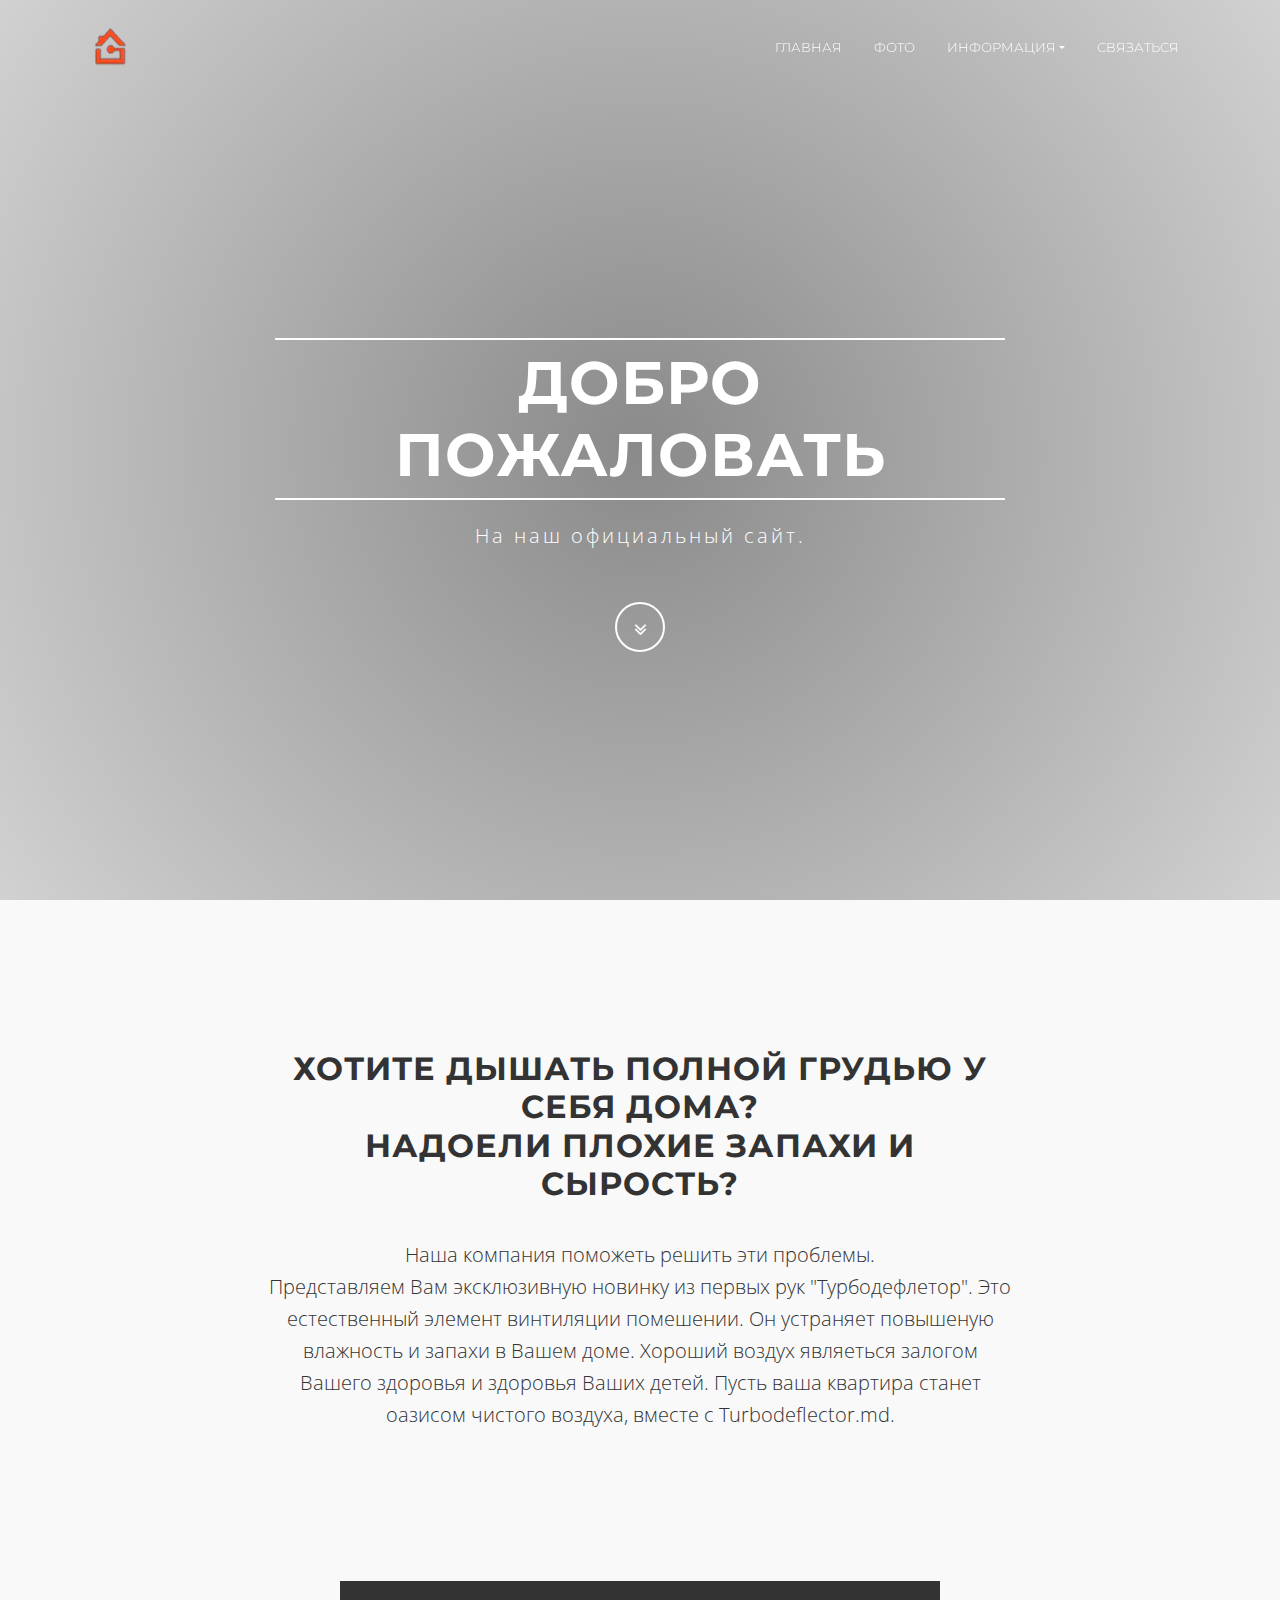
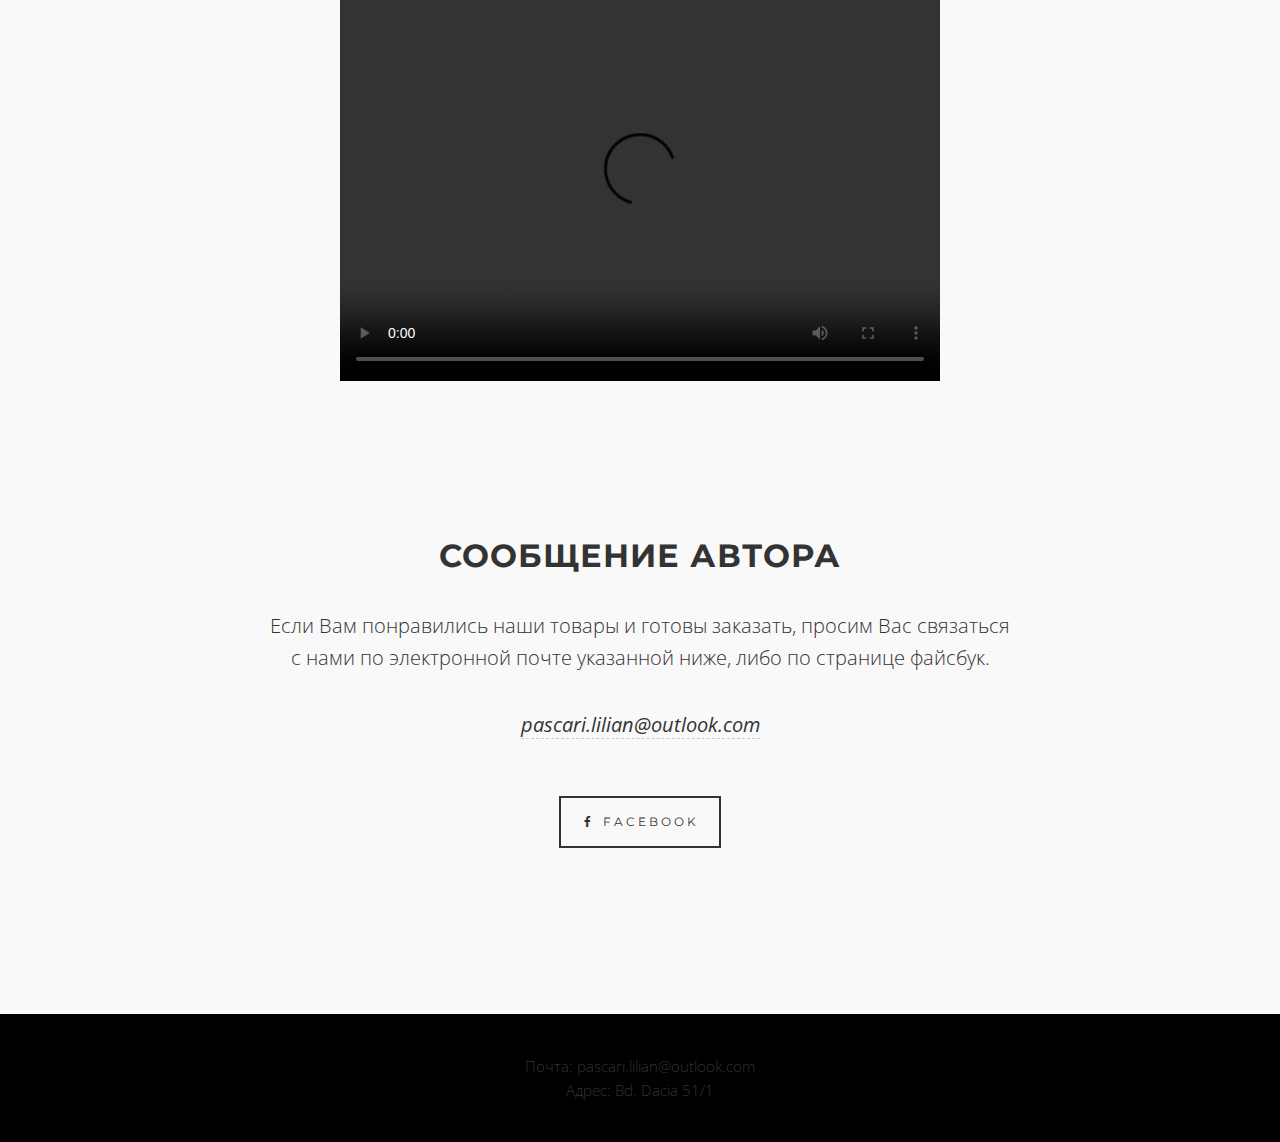
==== index.html @ 91d79fd9 "Update index.html" ====
<!-- inject:partials/header.html -->
<!DOCTYPE html>
<html lang="en">
  <head>
    <meta charset="utf-8">
    <meta name="viewport" content="width=device-width, initial-scale=1, shrink-to-fit=no">
    <meta http-equiv="x-ua-compatible" content="ie=edge">
    <meta name="description" content="">
    <meta name="keywords" content="">
    <meta name="author" content="">
    <title>Официальная страница </title>
    <link rel="shortcut icon" href="logo1.ico">

    <!-- build:css -->
    <link rel="stylesheet" href="main.css">
    <!-- endbuild -->

    <link href="https://fonts.googleapis.com/css?family=Montserrat:400,400i,700,700i|Open+Sans:300,300i,400,400i,700,700i" rel="stylesheet">

    <link href="https://maxcdn.bootstrapcdn.com/font-awesome/4.7.0/css/font-awesome.min.css" rel="stylesheet" integrity="sha384-wvfXpqpZZVQGK6TAh5PVlGOfQNHSoD2xbE+QkPxCAFlNEevoEH3Sl0sibVcOQVnN" crossorigin="anonymous">

    <link rel="stylesheet" href="theme.css">

  </head>

  <body>

    <nav class="navbar navbar-expand-md navbar-custom fixed-top">
        <div class="container">
            <a class="navbar-brand" href="index.html"><img src="logo1.png"></a>
            <button class="navbar-light navbar-toggler" type="button" data-toggle="collapse" data-target="#navbarsDefault" aria-controls="navbarsDefault" aria-expanded="false" aria-label="Toggle navigation">
            <span class="navbar-toggler-icon"></span>
            </button>
            <div class="collapse navbar-collapse" id="navbarsDefault">
                <ul class="navbar-custom navbar-nav ml-auto">

                    <li class="nav-item active">
                    <a class="nav-link" href="index.html">Главная <span class="sr-only">(current)</span></a>
                    </li>

                    <li class="nav-item">
                    <a class="nav-link" href="portfolio-item.html">Фото</a>
                    </li>

                    <li class="nav-item dropdown">
                        <a class="nav-link dropdown-toggle" href="http://example.com" id="dropdown01" data-toggle="dropdown" aria-haspopup="true" aria-expanded="false">Информация</a>
                        <div class="dropdown-menu" aria-labelledby="dropdown01">
                        <a class="dropdown-item" href="page.html">О нас</a>
                        <a class="dropdown-item" href="post.html">О продукте</a>
                        </div>
                    </li>

                    <li class="nav-item">
                    <a class="nav-link" href="contact.html">Связаться</a>
                    </li>
                </ul>

            </div>
        </div>
    </nav>
<!-- endinject -->


<!-- Intro -->
<div class="intro">
<div class="intro-body">
	<div class="container">
		<div class="row justify-content-center">
			<div class="col-md-8">
				<h1 class="brand-heading">Добро пожаловать</h1>
				<p class="intro-text">
					На наш официальный сайт.
				</p>
				<a href="#pageid" class="btn btn-circle page-scroll">
				<i class="fa fa-angle-double-down animated"></i>
				</a>
			</div>
		</div>
	</div>
</div>
</div>

<!-- About -->
<section id="pageid">
<div class="container content-section text-center">
	<div class="row justify-content-center">
		<div class="col-md-8">
            <h2 class="d-block">Хотите дышать полной грудью у себя дома?<br>
Надоели плохие запахи и сырость?</h2>
			<p>
				Наша компания поможеть решить эти проблемы.<br>
Представляем Вам эксклюзивную новинку из первых рук "Турбодефлетор". Это естественный элемент винтиляции помешении. Он устраняет повышеную влажность и запахи в Вашем доме. Хороший воздух являеться залогом Вашего здоровья и здоровья Ваших детей. Пусть ваша квартира станет оазисом чистого воздуха, вместе с Turbodeflector.md.
			</p>
		</div>
	</div>
</div>
	<div><center>
		<section>
                   <video width="600" height="400" controls> 
	               <source src="Производство турбодефлекторов в Молдове.mp4"
		   </video>
		</section>
			</center></div>

<!-- Contact -->
<section id="contact">
<div class="container content-section text-center">
	<div class="row justify-content-center">
		<div class="col-md-8">
			<h2>Сообщение автора</h2>
			<p>
				 Если Вам понравились наши товары и готовы заказать, просим Вас связаться с нами по электронной почте указанной ниже, либо по странице файсбук.
			</p>
			<p>
                <i><a href="pascari.lilian@outlook.com" class="highlightlink">pascari.lilian@outlook.com</a></i>
			</p>
			<ul class="list-inline banner-social-buttons">
			  <li class="d-inline"> <a href="https://www.facebook.com/Turbodeflector-100737408266470/?modal=admin_todo_tour" class="btn btnghost btn-lg"><em class="fa fa-facebook fa-fw"></em> <span class="network-name">Facebook</span></a></li>
		  </ul>
		</div>
	</div>
</div>
</section>

<!-- inject:partials/footer.html -->
<footer>
<div class="container text-center">
    <p class="credits">
        <p><color="white"Телефон: +37379944181 <br>
                       Почта: pascari.lilian@outlook.com<br>
		Адрес: Bd. Dacia 51/1</p></color>
    </p>
</div>
</footer>

<!-- build:js -->
<script src="main.js"></script>
<!-- endbuild -->

<script src="theme.js"></script>

</body>

</html>
<!-- endinject -->
---- theme.css ----
/*
Template Name: Aries HTML
Copyright: wowthemesnet, https://www.wowthemes.net, https://bootstrapstarter.com/
*/

body {
	width:100%;
	height:100%;
	font-family: Open Sans, -apple-system, BlinkMacSystemFont, "Segoe UI", Roboto, "Helvetica Neue", Arial, sans-serif, "Apple Color Emoji", "Segoe UI Emoji", "Segoe UI Symbol";
	color:#fff;
	 font-weight:300;
}
html {
	width:100%;
	height:100%;
}
h1,h2,h3,h4,h5,h6 {
	margin:0 0 35px;
	text-transform:uppercase;
	font-family:Montserrat,"Helvetica Neue",Helvetica,Arial,sans-serif;
	font-weight:700;
	letter-spacing:1px;
}
p {
	margin:0 0 25px;
	font-size:18px;
	line-height:1.5;
}

.fotonew {
        margin: 30px;
}

img {
	max-width:100%;
}
@media(min-width:768px) {
	p {
			margin:0 0 35px;
			font-size:20px;
			line-height:1.6;
	}
}
a {
	color:inherit;
	-webkit-transition:all .2s ease-in-out;
	-moz-transition:all .2s ease-in-out;
	transition:all .2s ease-in-out;
}
a:hover,a:focus {
	text-decoration:none;
	color:inherit;
}
.alignleft {
    float:left;
    margin-right:20px;
}
.alignright {
    float:right;
    margin-left:20px;
}
.light {
	font-weight:400;
}
.navbar-custom {
	margin-bottom:0;
	border-bottom:1px solid rgba(255,255,255,.3);
	text-transform:uppercase;
	font-family:Montserrat,"Helvetica Neue",Helvetica,Arial,sans-serif;
	font-size:13px;
}
.navbar-custom .dropdown-item {
	font-size:13px;
    text-transform: none;
}
.navbar-custom .navbar-brand {
	font-size:20px;
	text-transform:none;
	letter-spacing:1px;
}
.navbar-custom .navbar-brand:focus {
	outline:0;
}
.navbar-custom .navbar-brand .navbar-toggle {
	padding:4px 6px;
	font-size:16px;
	color:#fff;
}
.navbar-custom .navbar-brand .navbar-toggle:focus,.navbar-custom .navbar-brand .navbar-toggle:active {
	outline:0;
}
.nav-link {
	padding-right:1rem;
	padding-left:1rem;
}
.nav-link a {
	-webkit-transition:background .3s ease-in-out;
	-moz-transition:background .3s ease-in-out;
	transition:background .3s ease-in-out;
}
.nav-link:hover {
	outline:0;
	color:#1ba39c;
	background-color:transparent;
}
.nav-link:focus,.nav-link:active {
	outline:0;
	background-color:transparent;
}
.nav-link.active {
	outline:0;
}
.nav-link.active {
	color:#1ba39c;
}
.nav-link.active:hover {
	color:#1ba39c;
}
@media(min-width:768px) {
	.navbar-custom {
			padding:15px 0;
			border-bottom:0;
			font-size:13px;
			background:0 0;
			-webkit-transition:background .5s ease-in-out,padding .5s ease-in-out;
			-moz-transition:background .5s ease-in-out,padding .5s ease-in-out;
			transition:background .5s ease-in-out,padding .5s ease-in-out;
	}
	.navbar-custom.top-nav-collapse {
		padding:1px 0;
		border-bottom:1px solid rgba(255,255,255,.3);
		color:#333;
		background:#fff;
	}
	.navbar-custom.top-nav-collapse a {
			color:#333;
			display:inline-block;
	}
	.navbar-expand-md .navbar-custom.navbar-nav .nav-link {
		padding-right:1rem;
		padding-left:1rem;
		font-weight:300;
	}
	.dropdown-menu {
		border:1px solid rgba(0,0,0,0.03);
	}
}
.intro {
	display:table;
	width:100%;
	height:auto;
	padding:100px 0 100px 0;
	text-align:center;
	color:#fff;
	background-image:radial-gradient(circle at 50% 50%,rgba(0,0,0,0.46),rgba(0,0,0,0.18)),url('https://i.ibb.co/2SWzm8c/maarten-van-den-heuvel-LDne-Xvbfn78-unsplash.jpg');
	-webkit-background-size:cover;
	-moz-background-size:cover;
	background-size:cover;
	-o-background-size:cover;
}
.intro .intro-body {
	display:table-cell;
	vertical-align:middle;
}
.intro .intro-body .brand-heading {
	font-size:40px;
}
.intro .intro-body .intro-text {
	font-size:18px;
}
@media(min-width:768px) {
	.intro {
			height:100vh;
			padding:0;
	}
	.intro .intro-body .brand-heading {
			font-size:60px;
			margin-top:90px;
			margin-bottom:20px;
			border-top:2px solid #fff;
			border-bottom:2px solid #fff;
			display:inline-block;
			padding:7px 0;
	}
	.intro .intro-body .intro-text {
			font-size:20px;
				font-weight:300;
				letter-spacing:3px;
	}
}
.btn-circle {
	width:50px;
	height:50px;
	margin-top:15px;
	line-height:40px;
	text-align:center;
	border:2px solid #fff;
	border-radius:100%!important;
	font-size:20px;
	color:#fff;
	background:0 0;
	-webkit-transition:background .3s ease-in-out;
	-moz-transition:background .3s ease-in-out;
	transition:background .3s ease-in-out;
}
.btn-circle:hover,.btn-circle:focus {
	outline:0;
	color:#fff;
	background:rgba(255,255,255,.1);
}
.btn-circle i.animated {
	-webkit-transition-property:-webkit-transform;
	-webkit-transition-duration:1s;
	-moz-transition-property:-moz-transform;
	-moz-transition-duration:1s;
}
.btn-circle:hover i.animated {
	-webkit-animation-name:pulse;
	-moz-animation-name:pulse;
	-webkit-animation-duration:1.5s;
	-moz-animation-duration:1.5s;
	-webkit-animation-iteration-count:infinite;
	-moz-animation-iteration-count:infinite;
	-webkit-animation-timing-function:linear;
	-moz-animation-timing-function:linear;
}
@-webkit-keyframes pulse {
	0% {
			-webkit-transform:scale(1);
			transform:scale(1);
	}
	50% {
			-webkit-transform:scale(1.2);
			transform:scale(1.2);
	}
	100% {
			-webkit-transform:scale(1);
			transform:scale(1);
	}
}
@-moz-keyframes pulse {
	0% {
			-moz-transform:scale(1);
			transform:scale(1);
	}
	50% {
			-moz-transform:scale(1.2);
			transform:scale(1.2);
	}
	100% {
			-moz-transform:scale(1);
			transform:scale(1);
	}
}
.content-section {
	padding-top:40px;
	padding-bottom:40px;
	clear:both;
}
@media(min-width:767px) {
	.content-section {
			padding:150px 0;
				 clear:both;
	}
}
.btn {
	border-radius:0;
	text-transform:uppercase;
	font-family:Montserrat,"Helvetica Neue",Helvetica,Arial,sans-serif;
	font-weight:400;
	-webkit-transition:all .3s ease-in-out;
	-moz-transition:all .3s ease-in-out;
	transition:all .3s ease-in-out;
}
.btn-default {
	border:1px solid #42dca3;
	color:#42dca3;
	background-color:transparent;
}
.btn-default:hover,.btn-default:focus {
	border:1px solid #42dca3;
	outline:0;
	color:#000;
	background-color:#42dca3;
}
ul.banner-social-buttons {
	margin-top:0;
}
@media(max-width:1199px) {
	ul.banner-social-buttons {
			margin-top:15px;
	}
}
@media(max-width:767px) {
	ul.banner-social-buttons li {
			display:block;
			margin-bottom:20px;
			padding:0;
	}
	ul.banner-social-buttons li:last-child {
			margin-bottom:0;
	}
	.intro .intro-body .brand-heading {
		font-size:40px;
		margin-bottom:5px;
	}
	.intro .intro-body .intro-text {
		margin-bottom:0;
		font-size:14px;
		letter-spacing:1px;
	}
	.navbar-custom {
		background-color:#fff;
	}
	.navbar-custom a {
		color:#333;
	}
	.intro {
		padding:100px 0 50px 0;
	}
}
footer {
	padding:40px 0;
	z-index:1;
	position:relative;
	clear:both;
	background:#000;
}
footer p {
	margin:0;
	font-size:15px;
}
footer p.credits {
	text-transform:uppercase;
	font-size:13px;
	letter-spacing:3px;
}
::-moz-selection {
	text-shadow:none;
	background:#fcfcfc;
	background:rgba(255,255,255,.2);
}
::selection {
	text-shadow:none;
	background:#fcfcfc;
	background:rgba(255,255,255,.2);
}
img::selection {
	background:0 0;
}
img::-moz-selection {
	background:0 0;
}
body {
	webkit-tap-highlight-color:rgba(255,255,255,.2);
}
.bgblue {
	background:#22292c;
}
.inlineblock {
	display:inline-block;
}
p:last-child {
	margin-bottom:0;
}
p.lead {
	line-height:1.9;
}
.btnghost {
	border:2px solid #333;
	background-color:transparent;
	padding:15px 20px;
	letter-spacing:3px;
	font-size:12px;
	text-transform:uppercase;
	font-weight:400;
	color:#333;
	margin:20px 5px 0 5px;
	display:inline-block;
    min-width: 150px;
}
.btnghost:hover {
	background-color:#333;
	color:#fff;
	border:2px solid #333;
}
.highlightlink {
	border-bottom:1px dashed #ccc;
	font-weight:400;
}
.bgcover {
	background-size:cover;
	background-repeat:no-repeat;
	position:relative;
}
img {
	max-width:100%;
}
.gallery ul {
	padding:0;
	margin:0;
}
.gallery img {
	max-width:100%;
	height:auto;
	padding:0;
	margin:0;
}
.gallery ul li {
	margin:0;
	position:relative;
	list-style:none;
	padding:0;
	display:inline-block;
}
.gallery ul li a {
	display:block;
	position:relative;
	width:100%;
	height:100%;
	margin:0;
	padding:0;
	line-height:0;
	overflow:hidden;
	max-height:220px;
}
.gallery ul li a:before {
	position:absolute;
	width:32px;
	height:32px;
	top:40%;
	left:50%;
	margin:-14px 0 0 -16px;
	background:url(data:image/svg+xml;
	utf8,%3C%3Fxml%20version%3D%221.0%22%20encoding%3D%22utf-8%22%3F%3E%0A%3C%21--%20Generator%3A%20Adobe%20Illustrator%2017.1.0%2C%20SVG%20Export%20Plug-In%20.%20SVG%20Version%3A%206.00%20Build%200%29%20%20--%3E%0A%3C%21DOCTYPE%20svg%20PUBLIC%20%22-//W3C//DTD%20SVG%201.1//EN%22%20%22http%3A//www.w3.org/Graphics/SVG/1.1/DTD/svg11.dtd%22%3E%0A%3Csvg%20version%3D%221.1%22%0A%09%20id%3D%22svg2%22%20xmlns%3Adc%3D%22http%3A//purl.org/dc/elements/1.1/%22%20xmlns%3Acc%3D%22http%3A//creativecommons.org/ns%23%22%20xmlns%3Ardf%3D%22http%3A//www.w3.org/1999/02/22-rdf-syntax-ns%23%22%20xmlns%3Asvg%3D%22http%3A//www.w3.org/2000/svg%22%20xmlns%3Asodipodi%3D%22http%3A//sodipodi.sourceforge.net/DTD/sodipodi-0.dtd%22%20xmlns%3Ainkscape%3D%22http%3A//www.inkscape.org/namespaces/inkscape%22%20inkscape%3Aversion%3D%220.48.4%20r9939%22%20sodipodi%3Adocname%3D%22icon-fullscreen.svg%22%0A%09%20xmlns%3D%22http%3A//www.w3.org/2000/svg%22%20xmlns%3Axlink%3D%22http%3A//www.w3.org/1999/xlink%22%20x%3D%220px%22%20y%3D%220px%22%20viewBox%3D%220%200%20960%20560%22%0A%09%20enable-background%3D%22new%200%200%20960%20560%22%20xml%3Aspace%3D%22preserve%22%3E%0A%3Csodipodi%3Anamedview%20%20borderopacity%3D%221%22%20pagecolor%3D%22%23ffffff%22%20bordercolor%3D%22%23666666%22%20objecttolerance%3D%2210%22%20gridtolerance%3D%2210%22%20guidetolerance%3D%2210%22%20showgrid%3D%22false%22%20fit-margin-top%3D%220%22%20fit-margin-left%3D%220%22%20inkscape%3Azoom%3D%227.375%22%20inkscape%3Acx%3D%22-5.1525424%22%20inkscape%3Acy%3D%2216%22%20id%3D%22namedview11%22%20inkscape%3Awindow-x%3D%22-8%22%20inkscape%3Awindow-y%3D%22-8%22%20fit-margin-right%3D%220%22%20inkscape%3Apageopacity%3D%220%22%20fit-margin-bottom%3D%220%22%20inkscape%3Awindow-width%3D%221366%22%20inkscape%3Awindow-height%3D%22706%22%20inkscape%3Awindow-maximized%3D%221%22%20inkscape%3Apageshadow%3D%222%22%20inkscape%3Acurrent-layer%3D%22svg2%22%3E%0A%09%3C/sodipodi%3Anamedview%3E%0A%3Cg%3E%0A%09%3Crect%20x%3D%22220%22%20y%3D%22260%22%20fill%3D%22%23FFFFFF%22%20width%3D%22536%22%20height%3D%2224%22/%3E%0A%3C/g%3E%0A%3Cg%3E%0A%09%3Crect%20x%3D%22476%22%20y%3D%224%22%20fill%3D%22%23FFFFFF%22%20width%3D%2224%22%20height%3D%22556%22/%3E%0A%3C/g%3E%0A%3C/svg%3E%0A) no-repeat;
	content:"";
	opacity:0;
	z-index:1;
	-webkit-transition:all 0.3s linear;
	-moz-transition:all 0.3s linear;
	transition:all 0.3s linear;
}
.gallery ul li a:hover:before {
	top:50%;
	opacity:1;
}
.gallery ul li a:after {
	position:absolute;
	width:100%;
	top:0;
	bottom:0;
	background:rgba(0,0,0,0.3);
	content:"";
	opacity:0;
	-webkit-transition:all 0.3s linear;
	-moz-transition:all 0.3s linear;
	transition:all 0.3s linear;
}
.gallery ul li a:hover:after {
	opacity:1;
}
.sidebar {padding-left:10%;font-size:15px;}
.widget {margin-bottom:2rem;}
.widget ul li { border-bottom: 1px solid #f3f3f3;padding:6px 0;}
.widget h6 {margin-bottom:20px;font-size:15px;}
section:after {
	float:none;
	clear:both;
}
section {
	background-color:#f9f9f9;
	color:#333;
	overflow:hidden;
}
.done {
	display:none;
}
.error input,input.error,.error textarea,textarea.error {
	background-color:#ffffff;
	border-bottom:2px solid orangered !Important;
	-webkit-transition:border linear 0.2s,box-shadow linear 0.2s;
	-moz-transition:border linear 0.2s,box-shadow linear 0.2s;
	-o-transition:border linear 0.2s,box-shadow linear 0.2s;
	transition:border linear 0.2s,box-shadow linear 0.2s;
}
#contactform input,#contactform textarea {
	border:0px;
	border-bottom:2px solid #333;
	width:100%;
	background-color:transparent;
	padding:20px 0px;
	text-transform:uppercase;
	letter-spacing:2px;
	margin-bottom:20px;
}
#contactform .btn {
	width:auto;
	border:2px solid;
	padding:10px 20px;
	display:inline-block;
}
#contactform .btn:hover {
	background-color:#333;
	color:#fff;
	border:2px solid #333;
}
#contactform input:focus,#contactform input:active,#contactform textarea:focus,#contactform textarea:active {
	border-top:0px;
	border-bottom:2px solid lightseagreen;
	outline:0;
	outline: none;
}
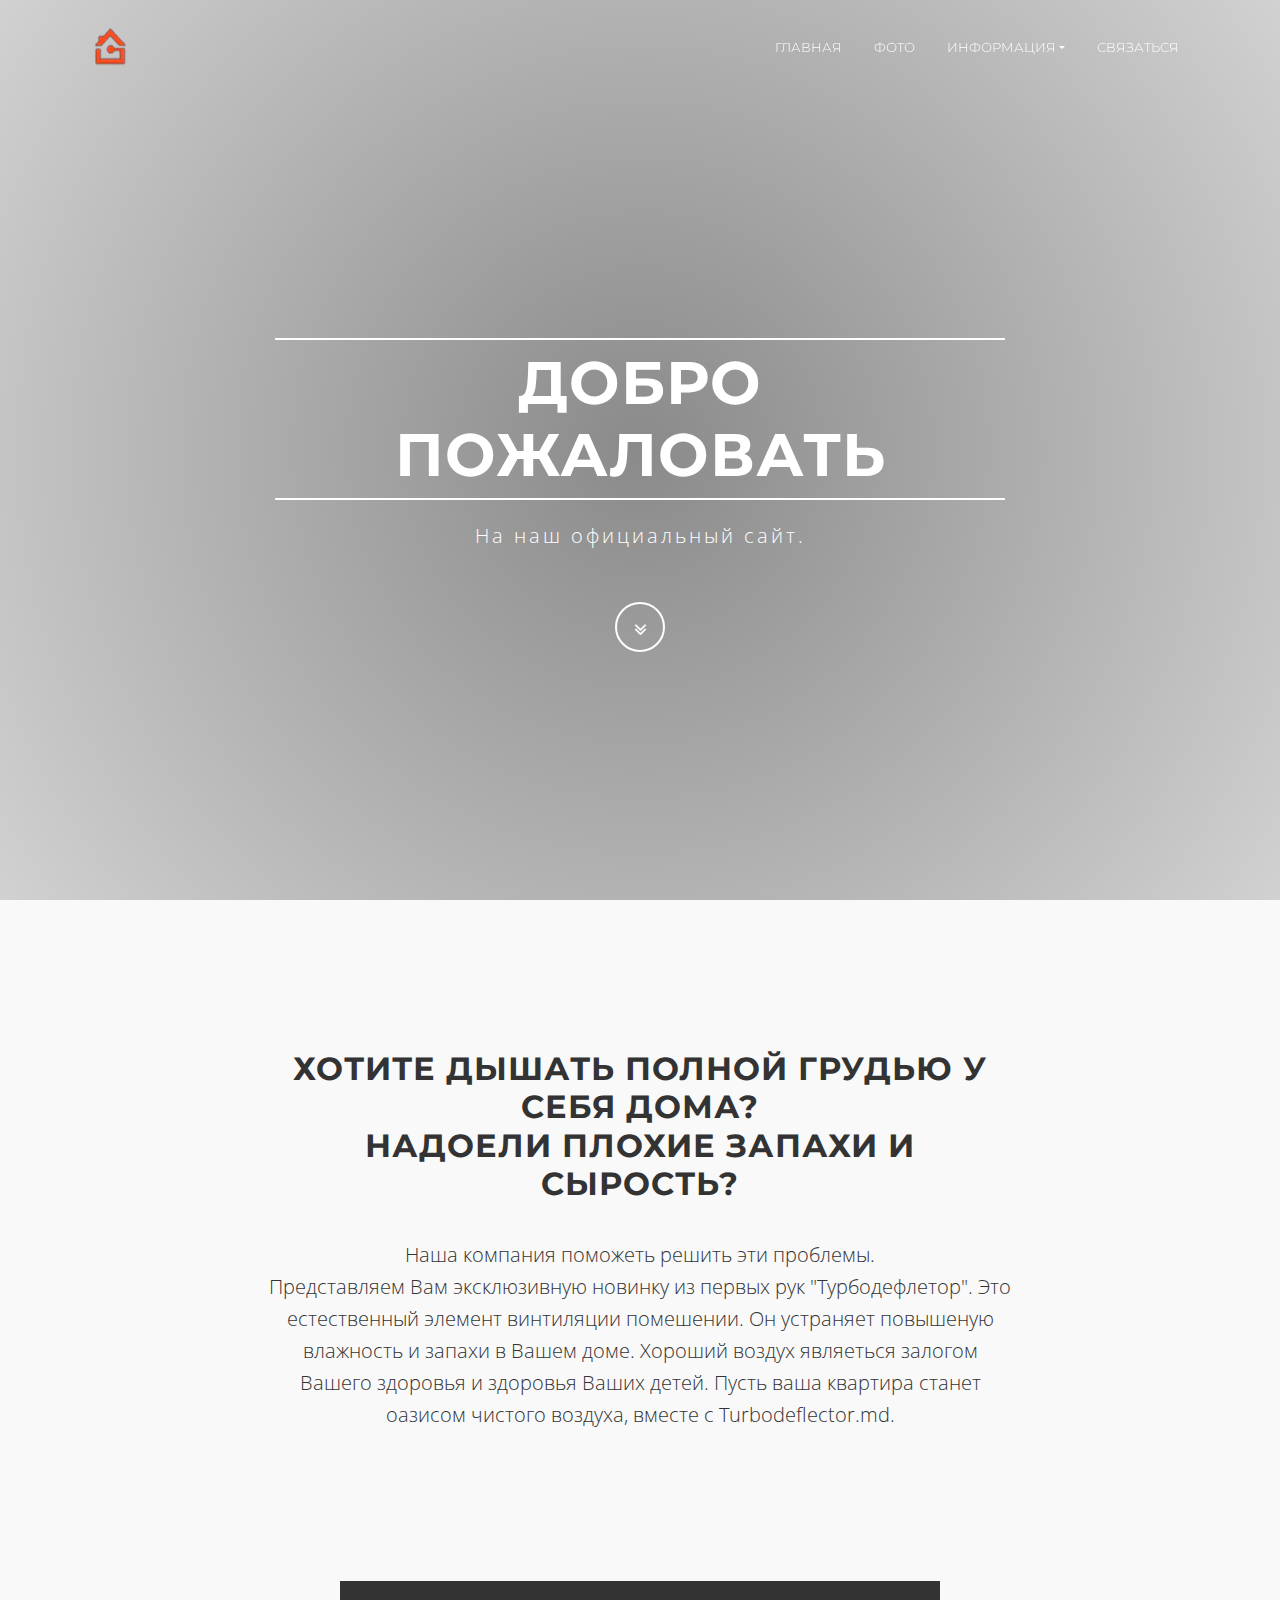
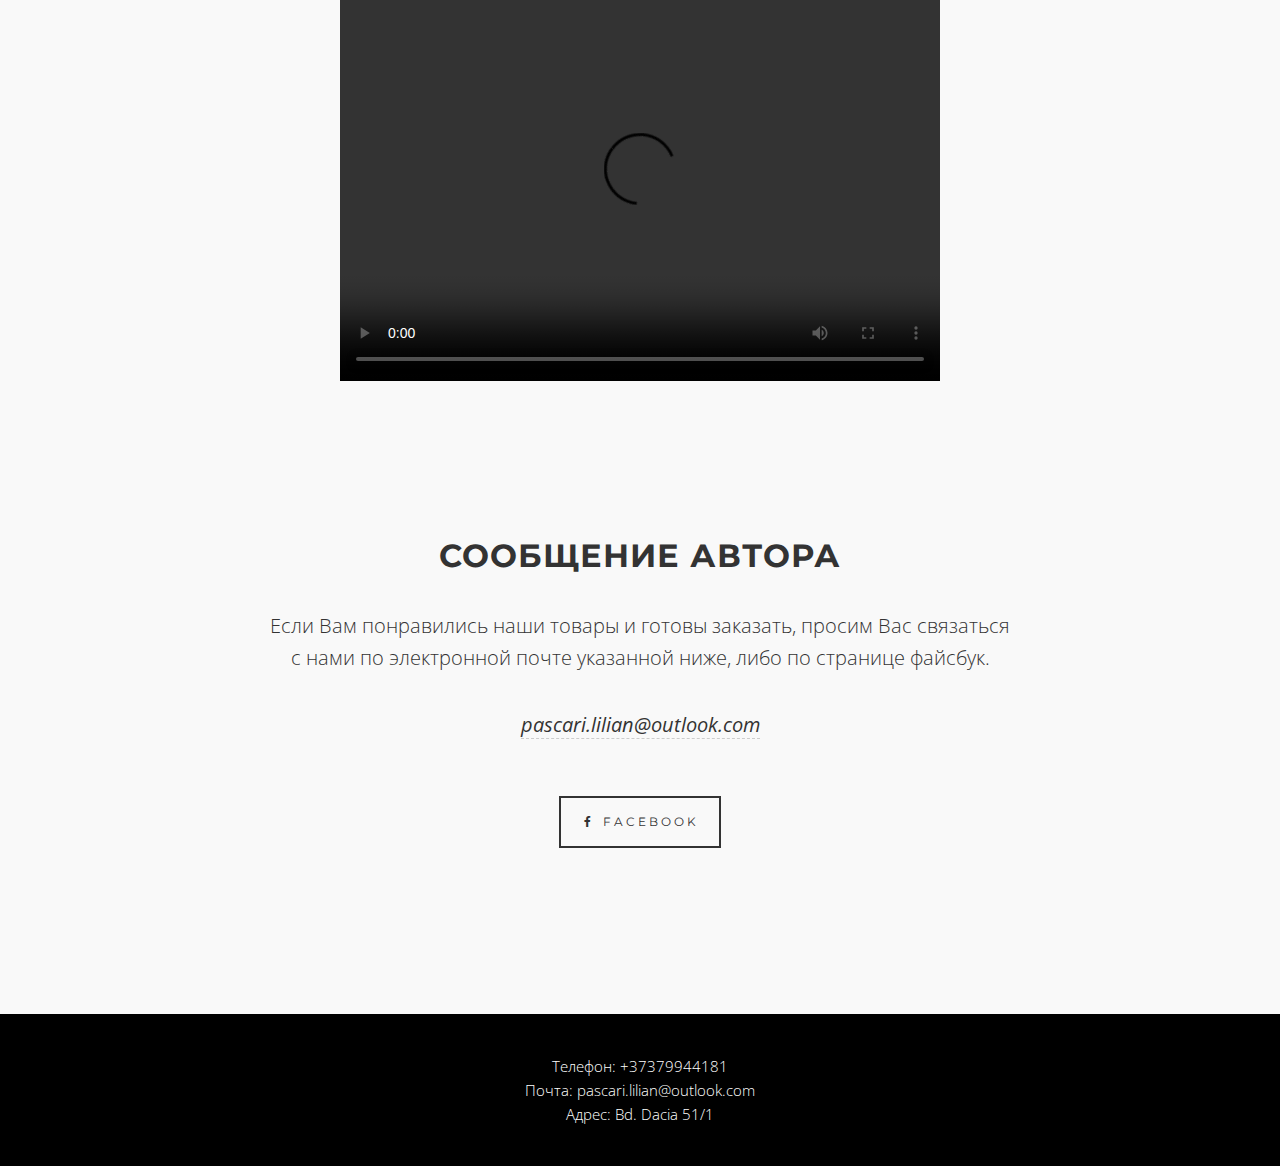
==== commit 3c627aa0: "Update index.html" ====
--- a/index.html
+++ b/index.html
@@ -126,9 +126,9 @@
 <footer>
 <div class="container text-center">
     <p class="credits">
-        <p><color="white"Телефон: +37379944181 <br>
+        <p><font color="white">Телефон: +37379944181 <br>
                        Почта: pascari.lilian@outlook.com<br>
-		Адрес: Bd. Dacia 51/1</p></color>
+		Адрес: Bd. Dacia 51/1</p></font>
     </p>
 </div>
 </footer>
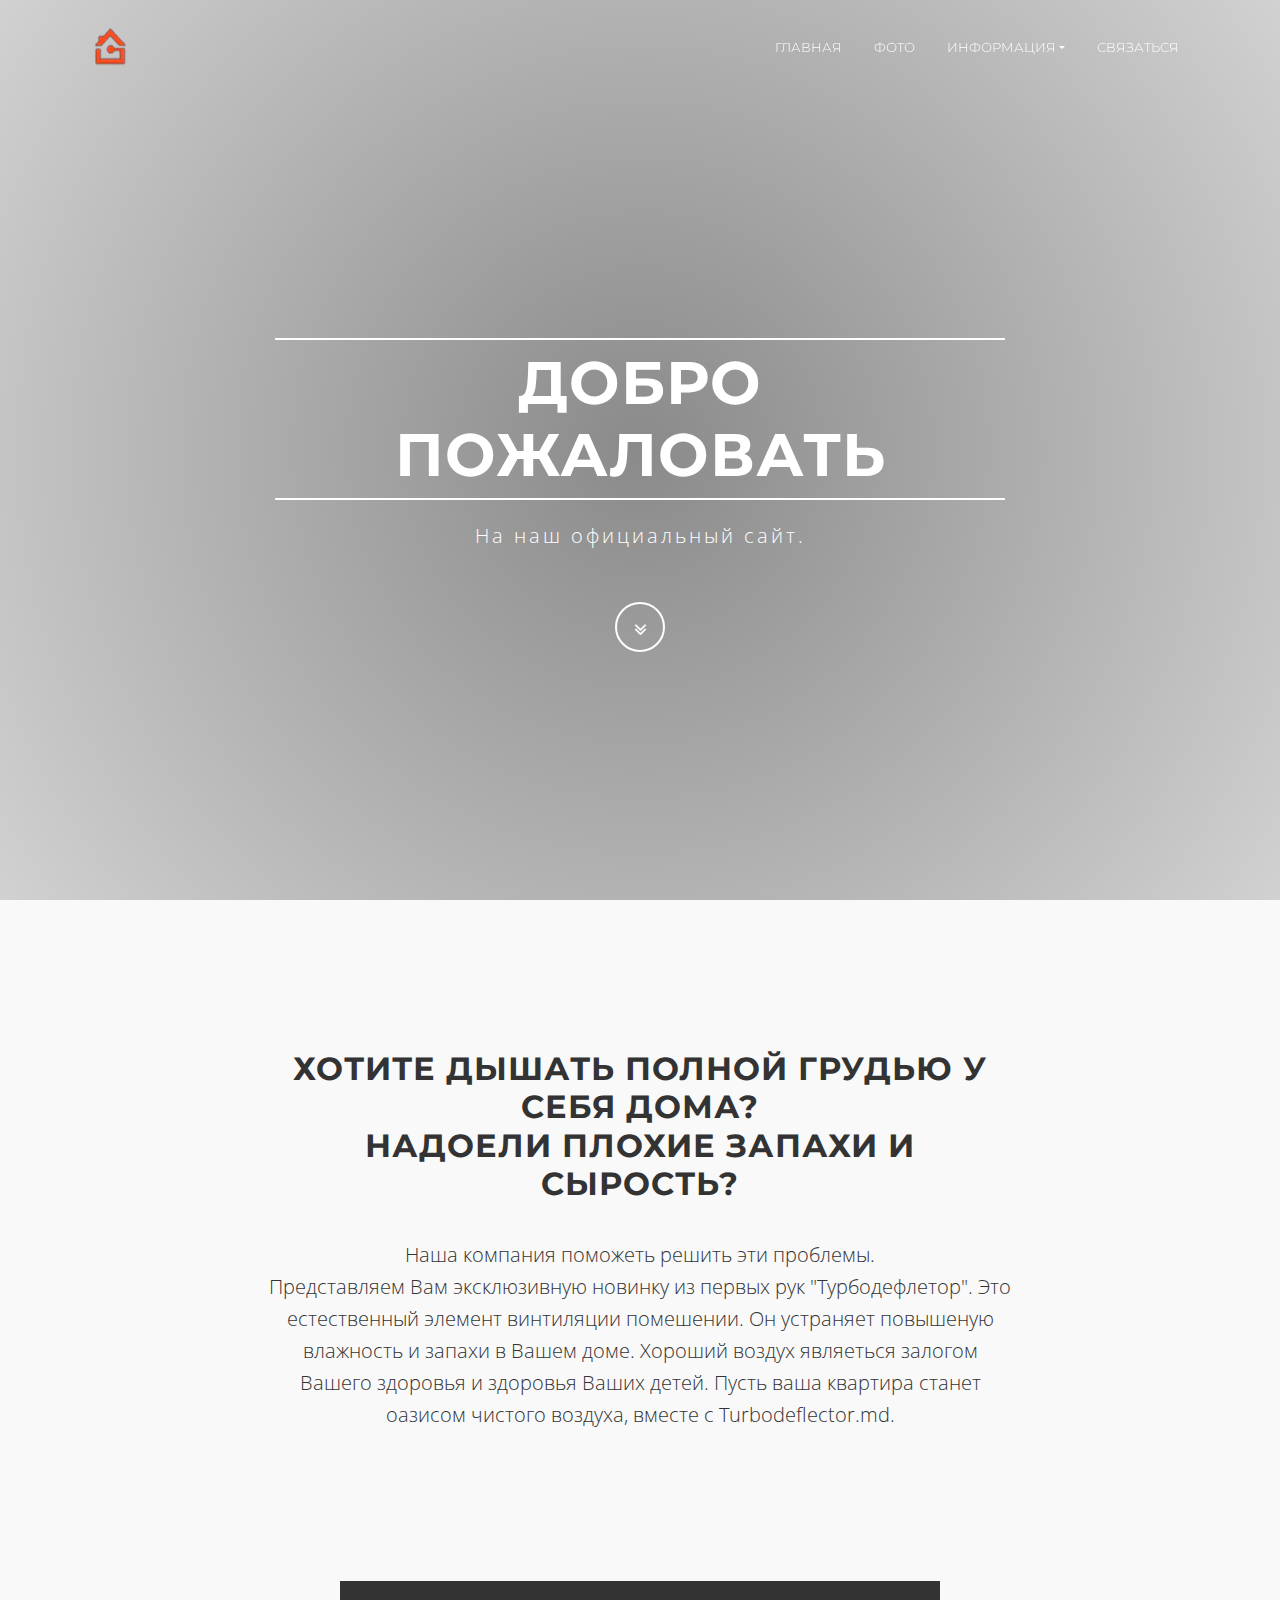
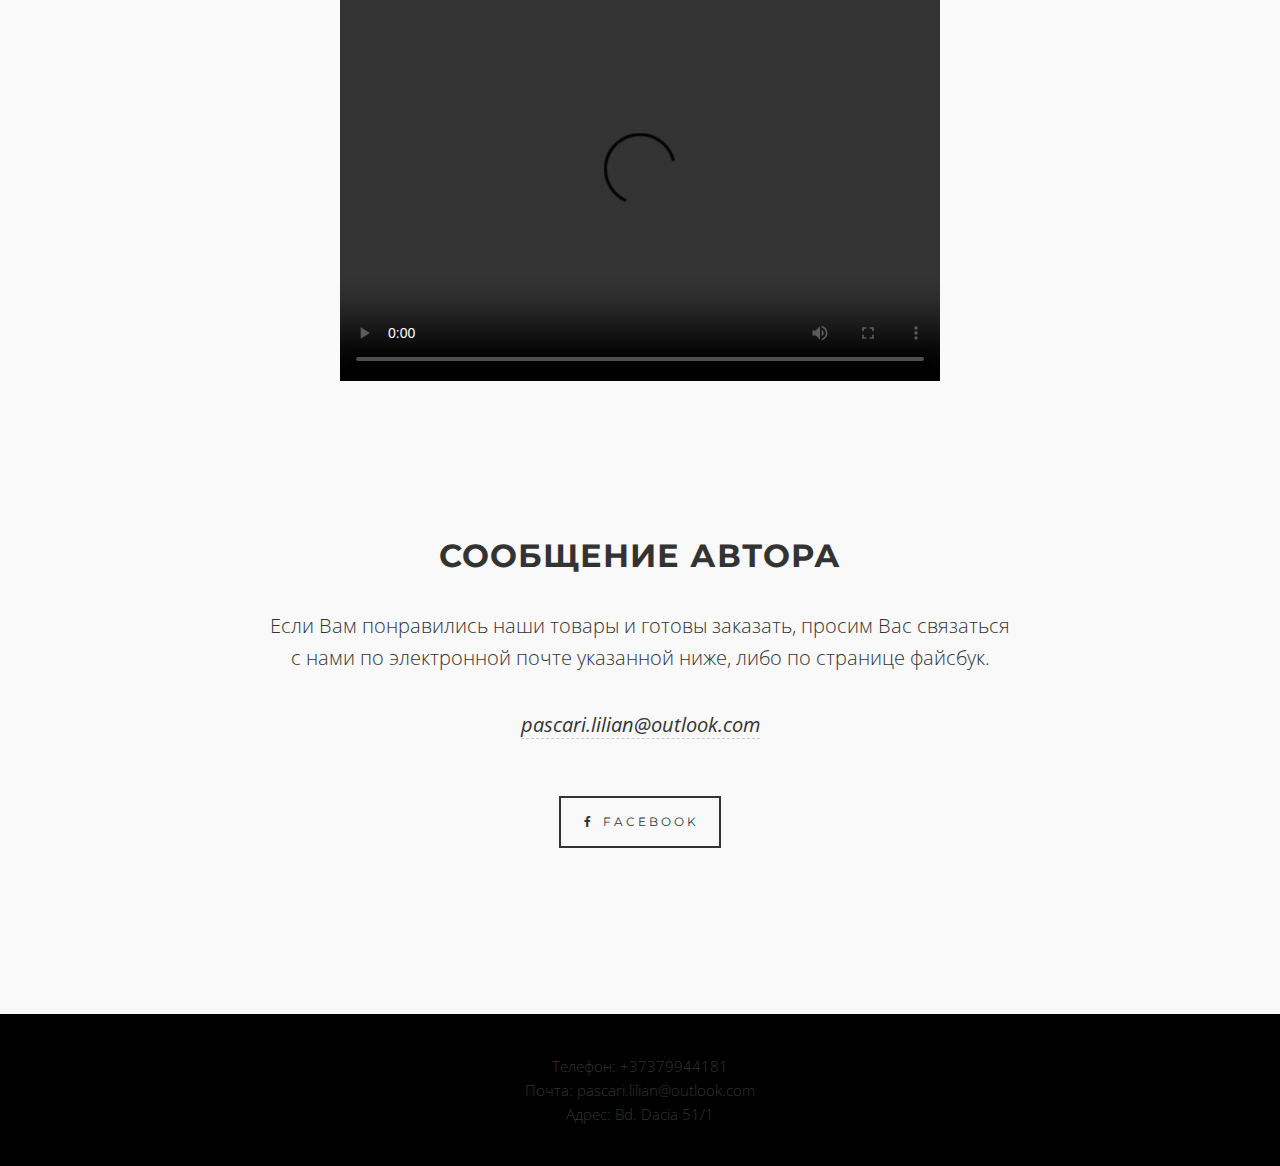
==== commit 7dc3d06e: "Update index.html" ====
--- a/index.html
+++ b/index.html
@@ -126,9 +126,9 @@
 <footer>
 <div class="container text-center">
     <p class="credits">
-        <p><font color="white">Телефон: +37379944181 <br>
+        <p>Телефон: +37379944181 <br>
                        Почта: pascari.lilian@outlook.com<br>
-		Адрес: Bd. Dacia 51/1</p></font>
+		Адрес: Bd. Dacia 51/1</p>
     </p>
 </div>
 </footer>
--- a/theme.css
+++ b/theme.css
@@ -27,8 +27,6 @@
 	line-height:1.5;
 }
 
-.fotonew {
-        margin: 30px;
 }
 
 img {
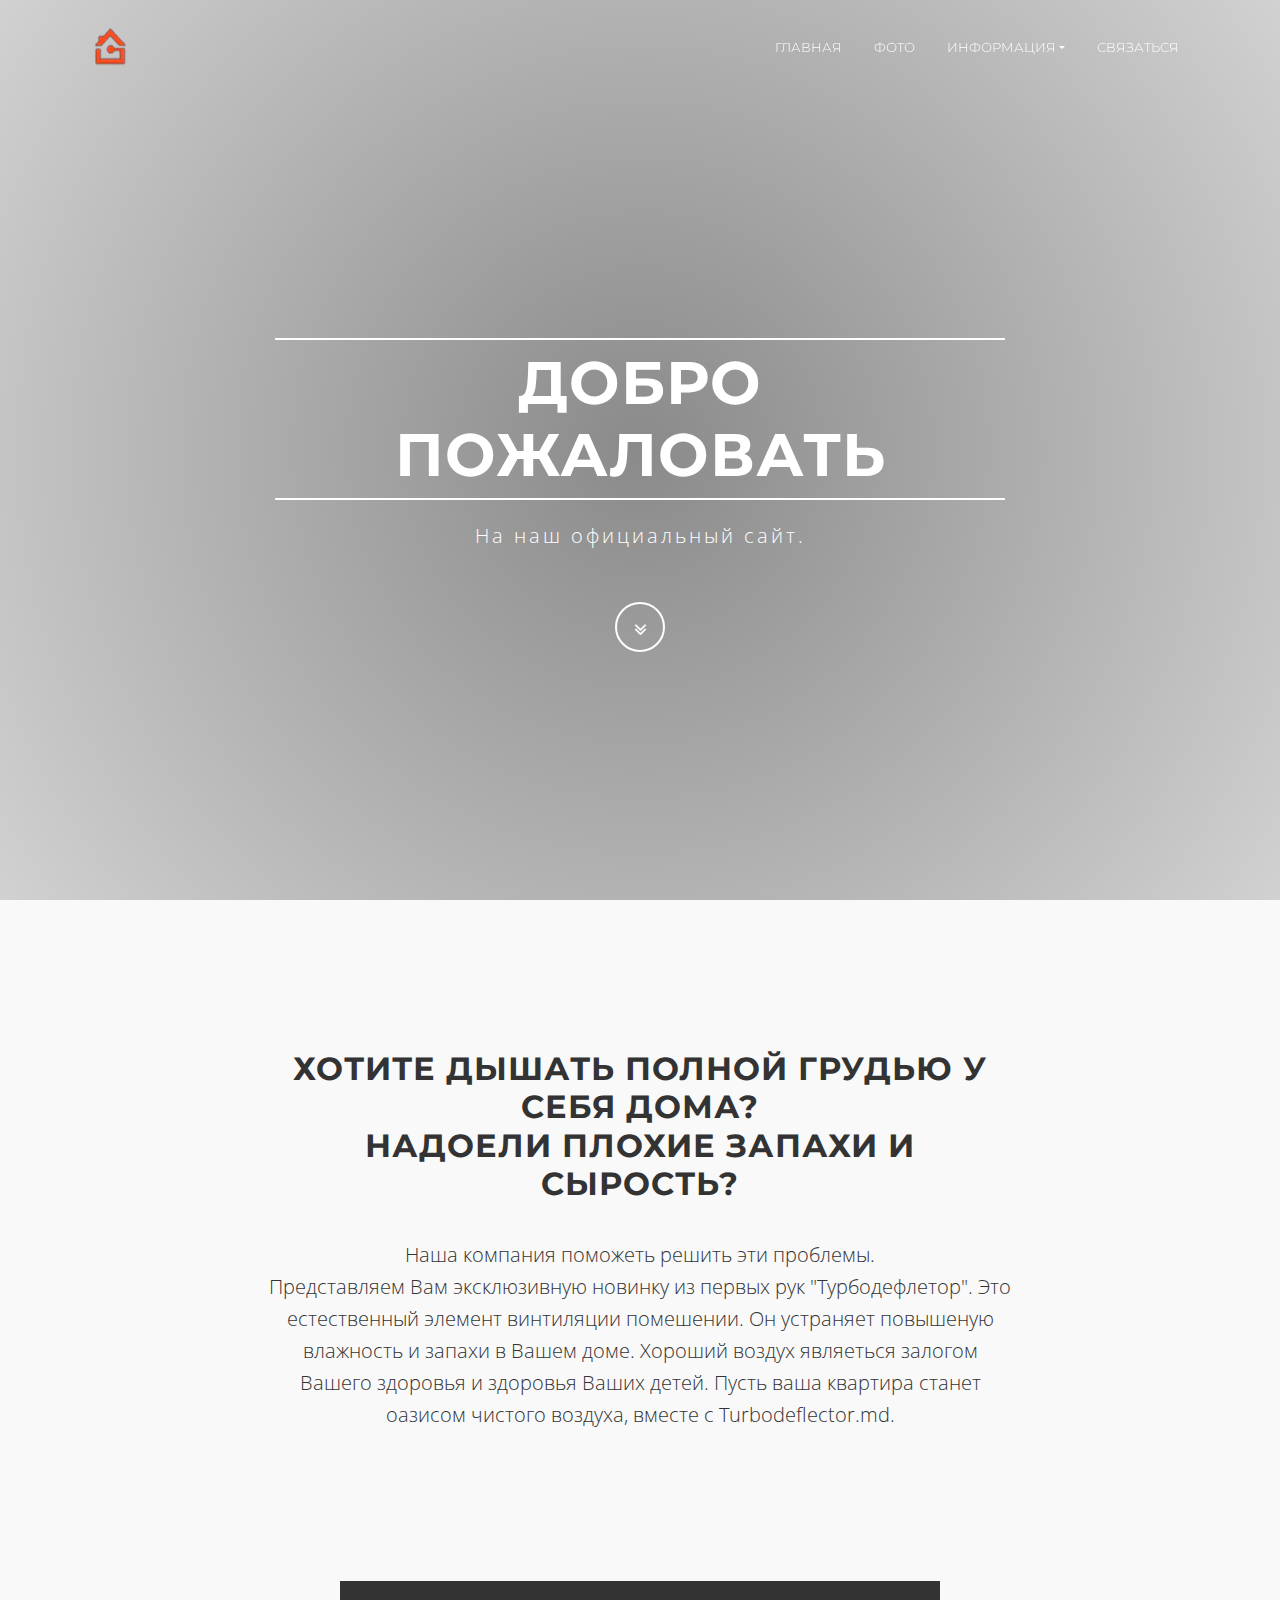
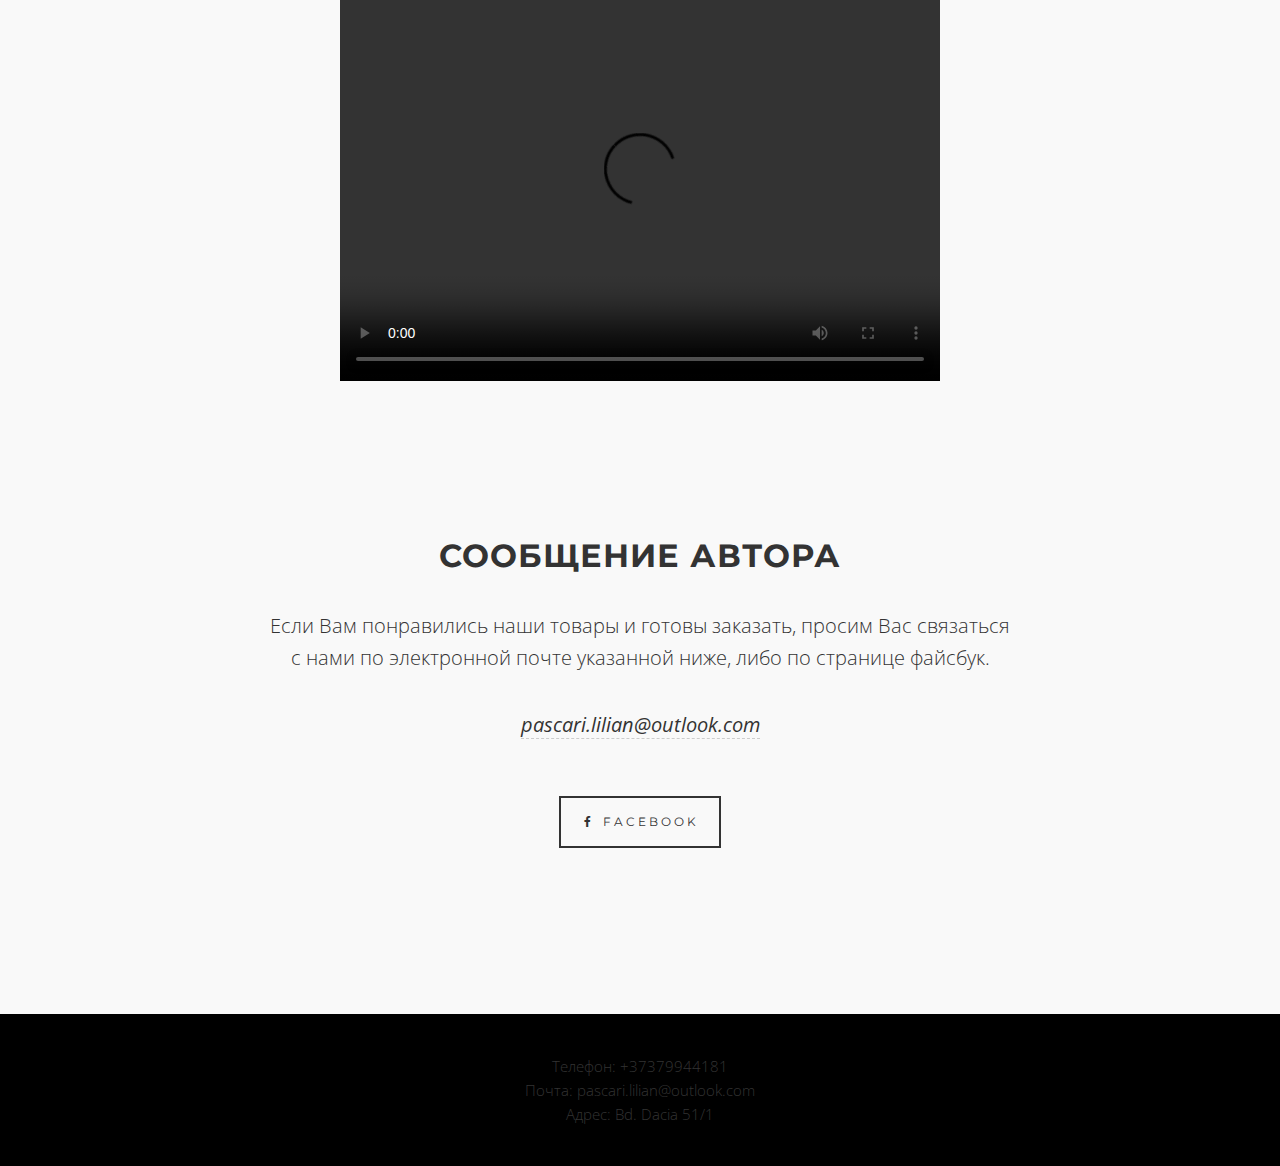
==== commit 4d551eb1: "Update index.html" ====
--- a/index.html
+++ b/index.html
@@ -125,7 +125,7 @@
 <!-- inject:partials/footer.html -->
 <footer>
 <div class="container text-center">
-    <p class="credits">
+    <p class="creditAs">
         <p>Телефон: +37379944181 <br>
                        Почта: pascari.lilian@outlook.com<br>
 		Адрес: Bd. Dacia 51/1</p>
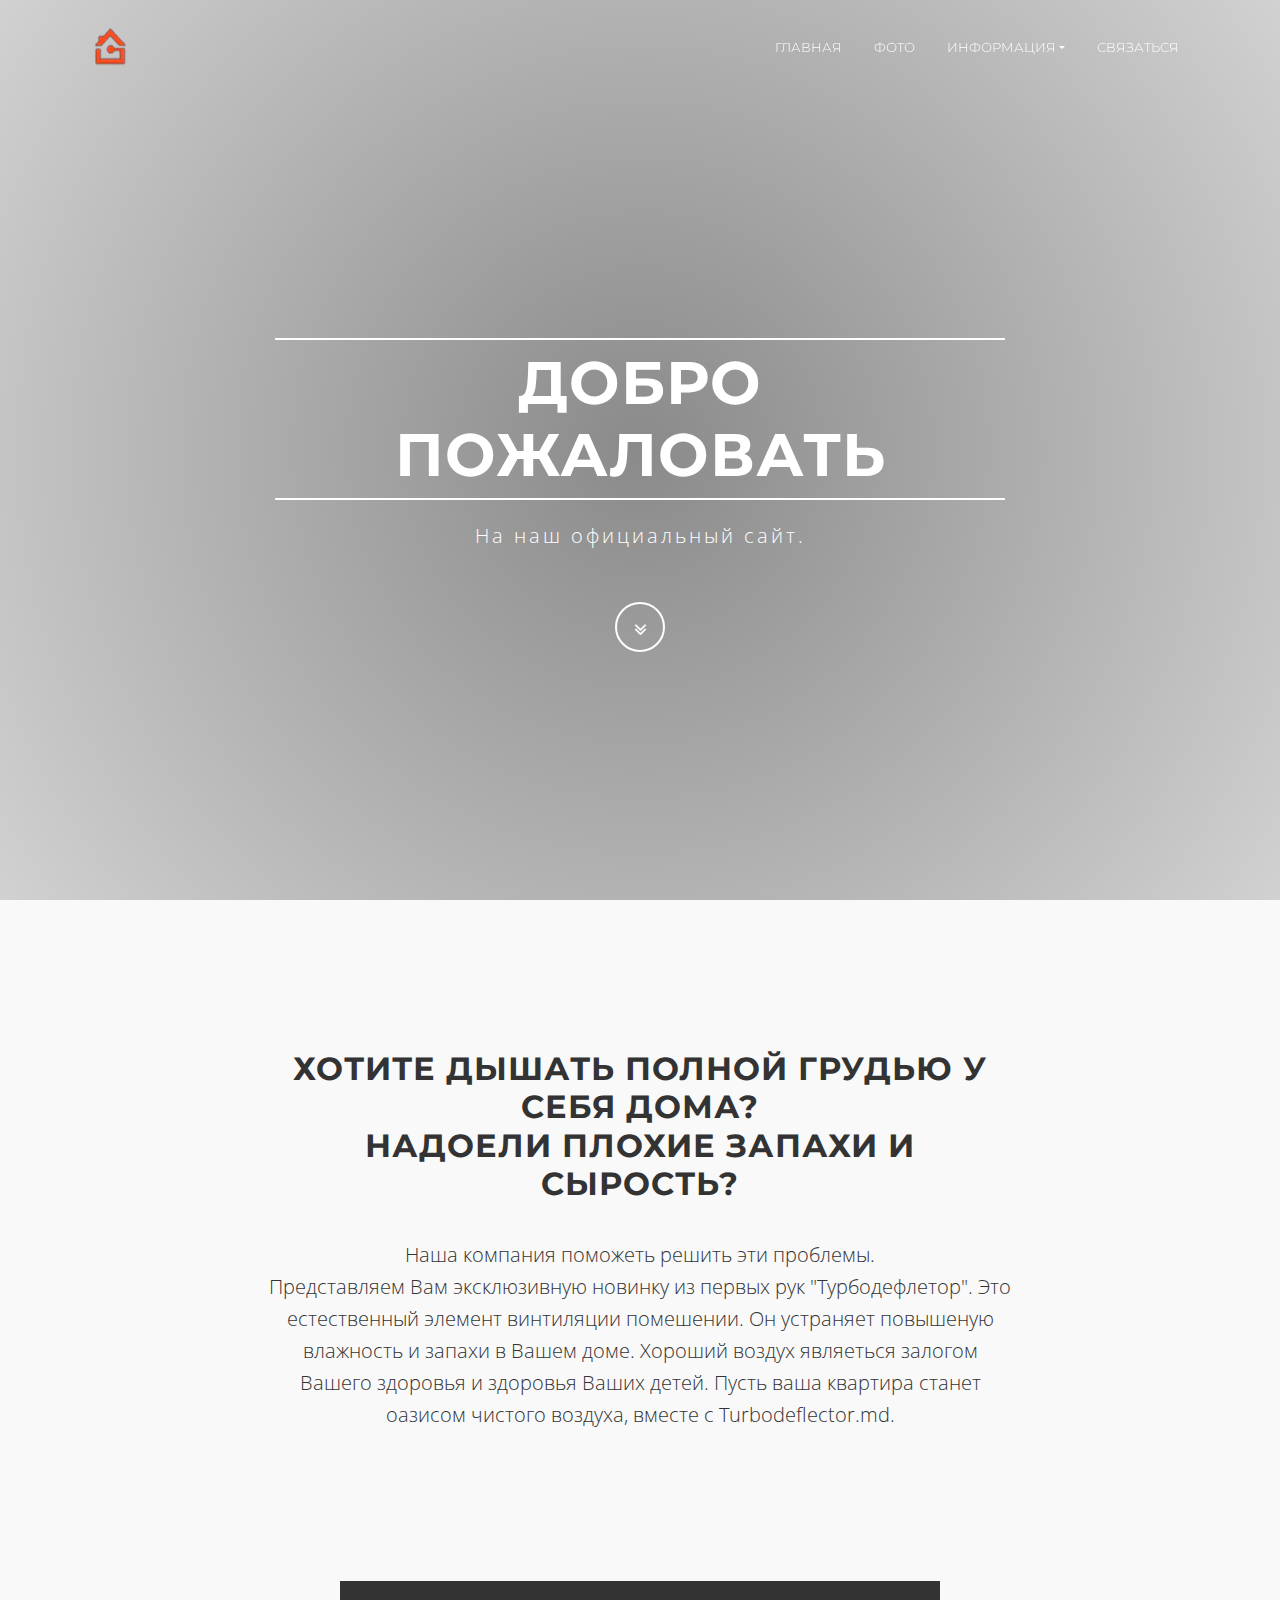
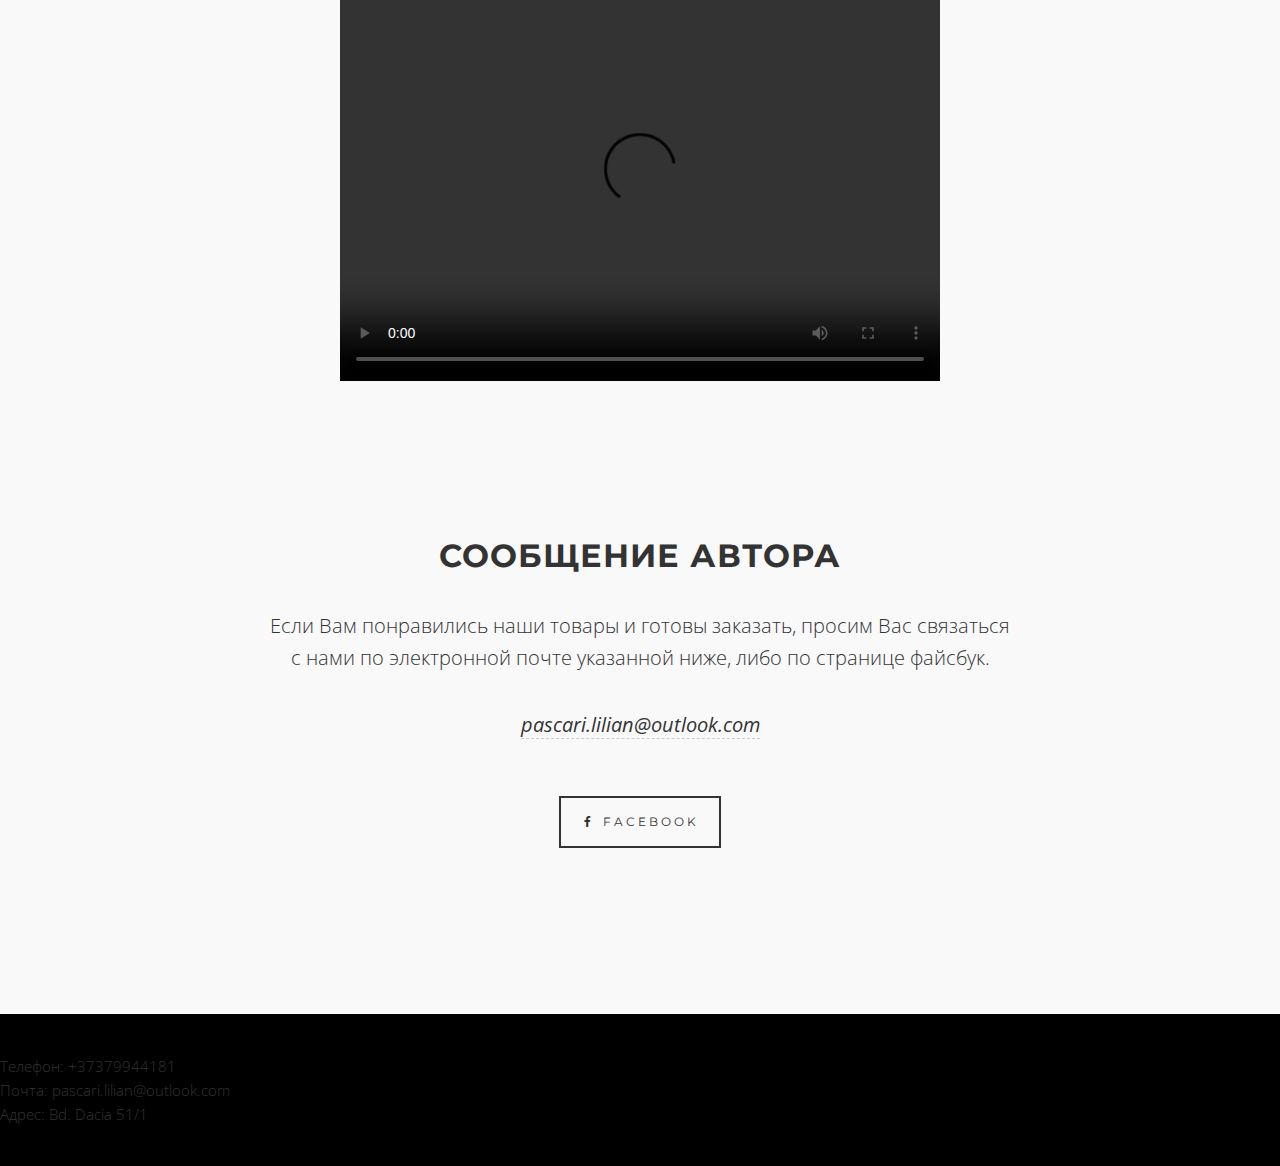
==== commit c05b4e7f: "Update index.html" ====
--- a/index.html
+++ b/index.html
@@ -124,8 +124,8 @@
 
 <!-- inject:partials/footer.html -->
 <footer>
-<div class="container text-center">
-    <p class="creditAs">
+<div class="containFer tFext-center">
+    <p class="credits">
         <p>Телефон: +37379944181 <br>
                        Почта: pascari.lilian@outlook.com<br>
 		Адрес: Bd. Dacia 51/1</p>
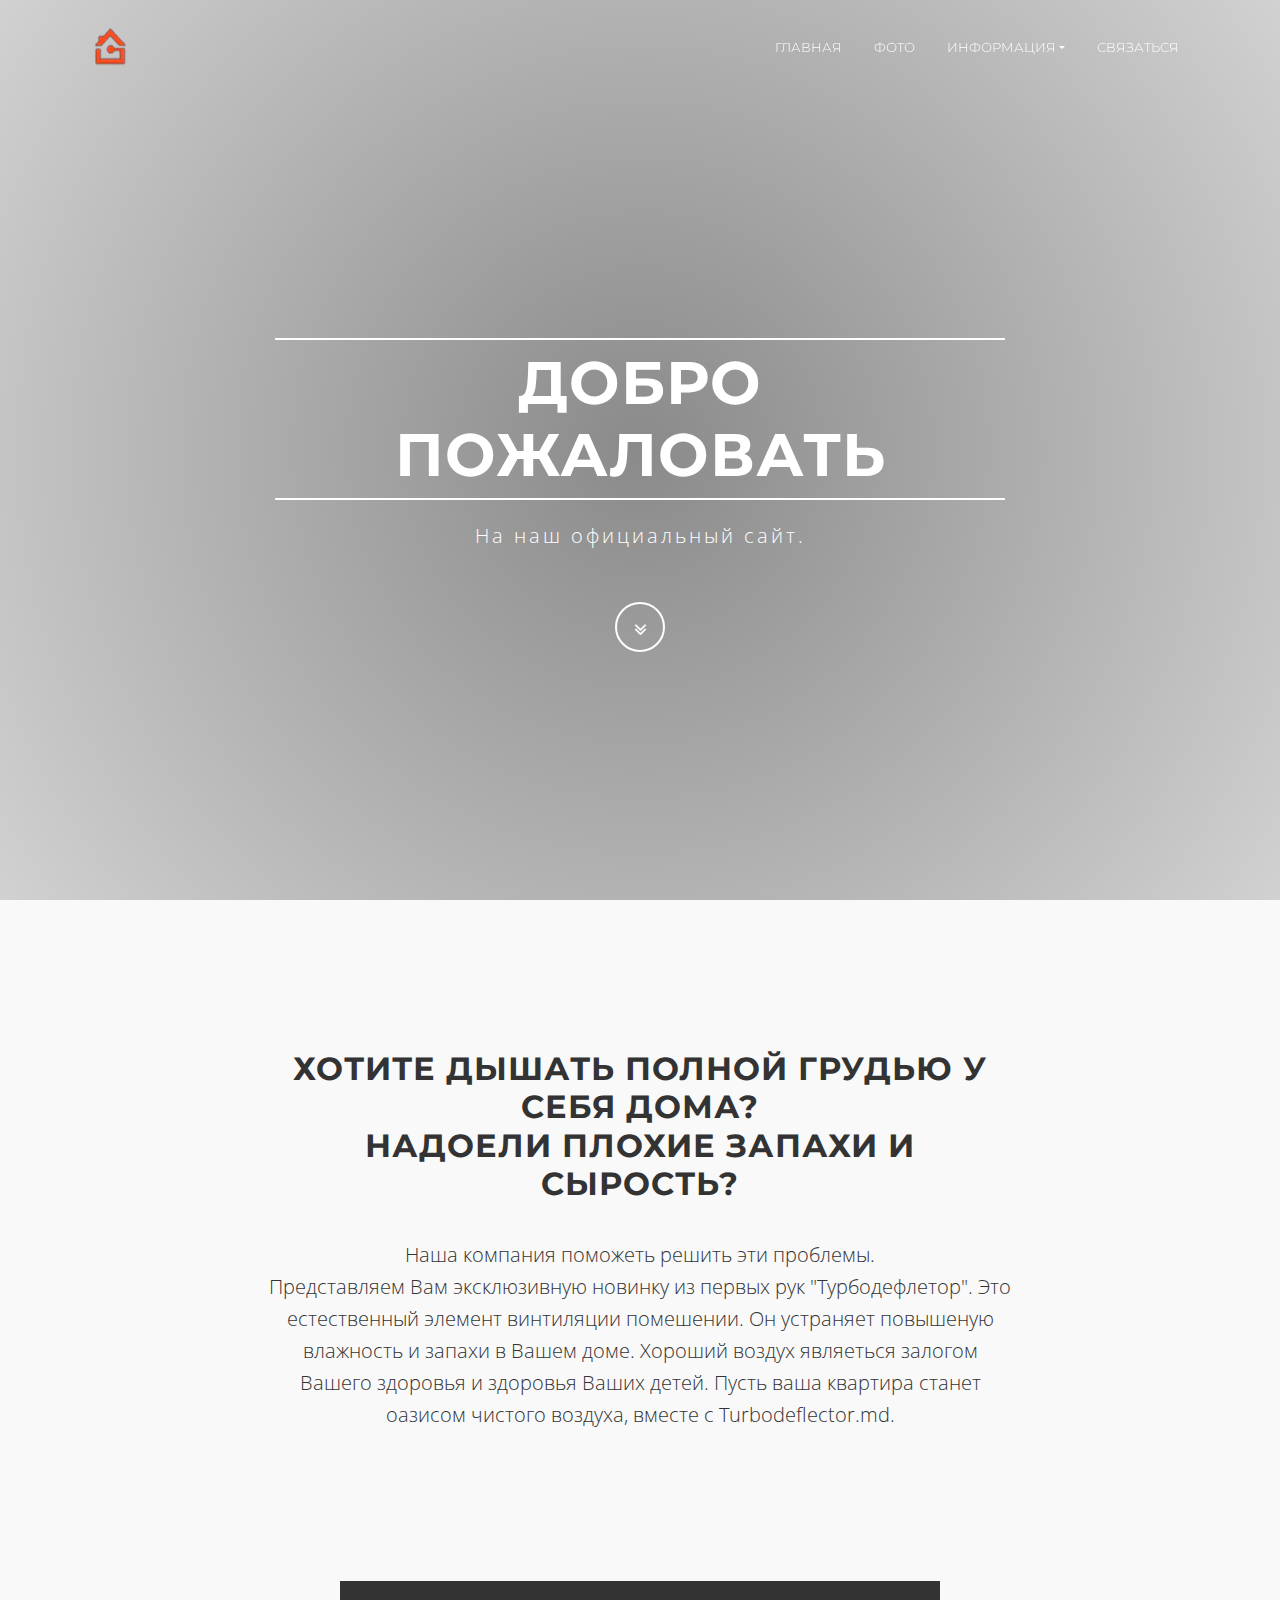
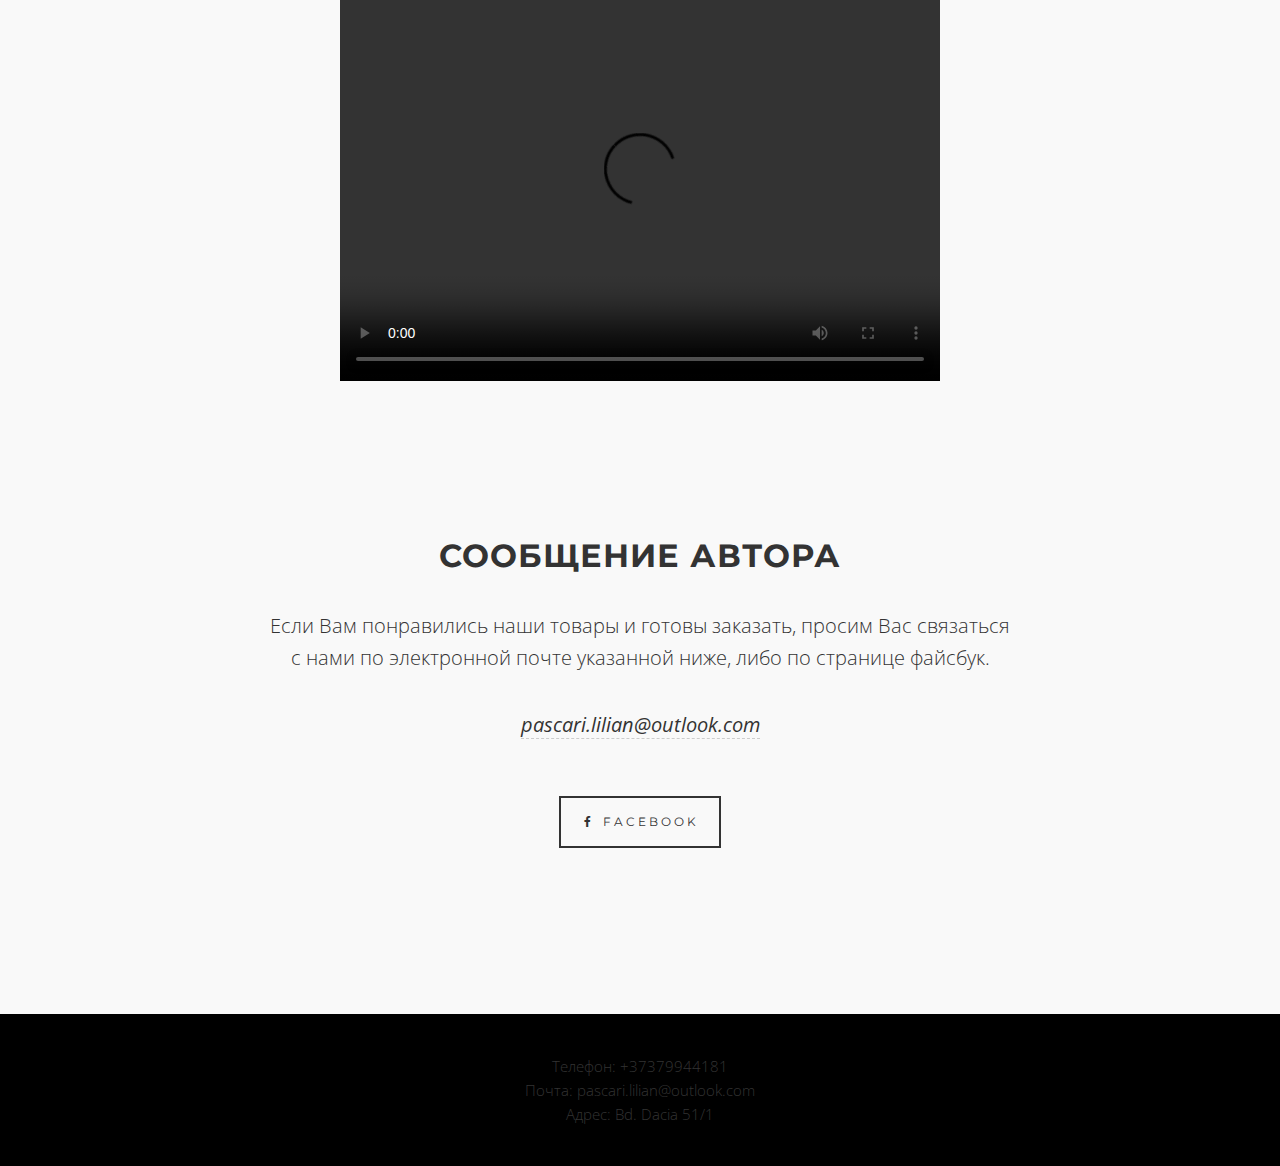
==== commit 10965be1: "Update index.html" ====
--- a/index.html
+++ b/index.html
@@ -124,7 +124,7 @@
 
 <!-- inject:partials/footer.html -->
 <footer>
-<div class="containFer tFext-center">
+<div class="container text-center">
     <p class="credits">
         <p>Телефон: +37379944181 <br>
                        Почта: pascari.lilian@outlook.com<br>
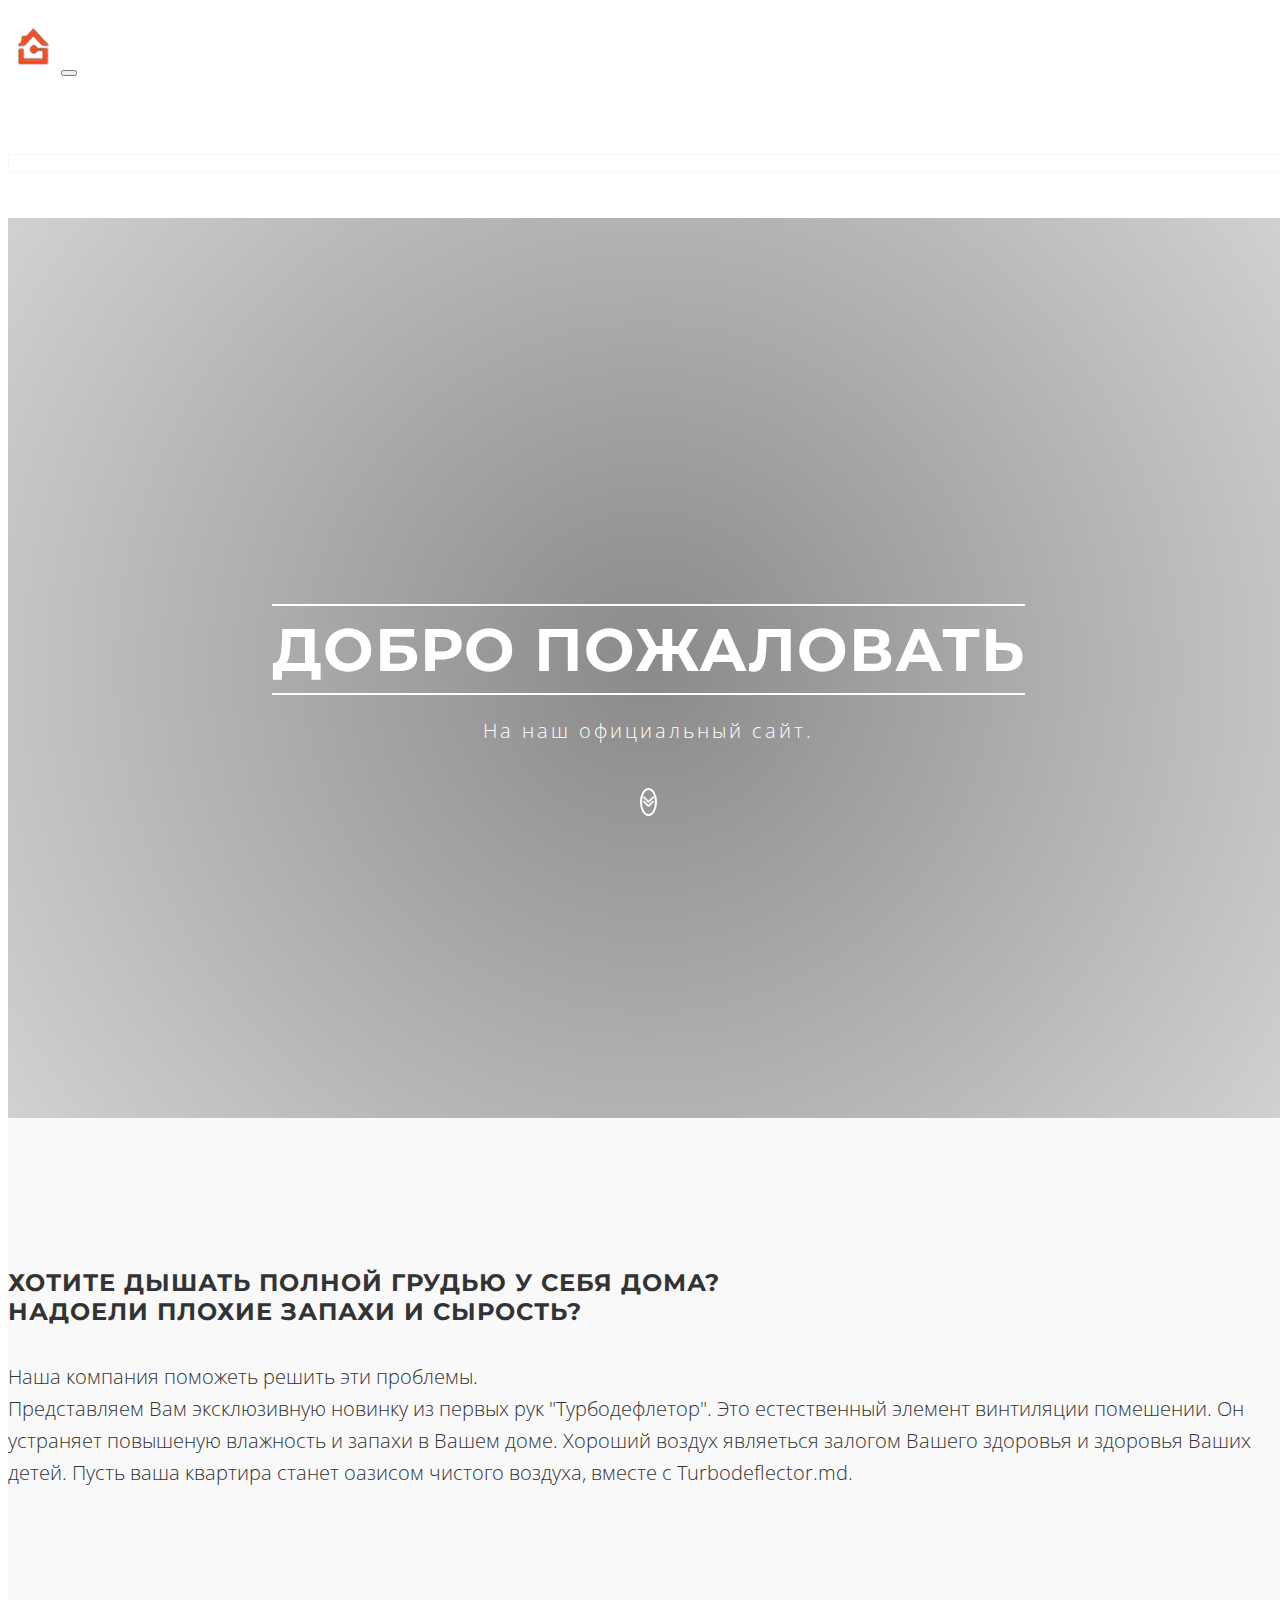
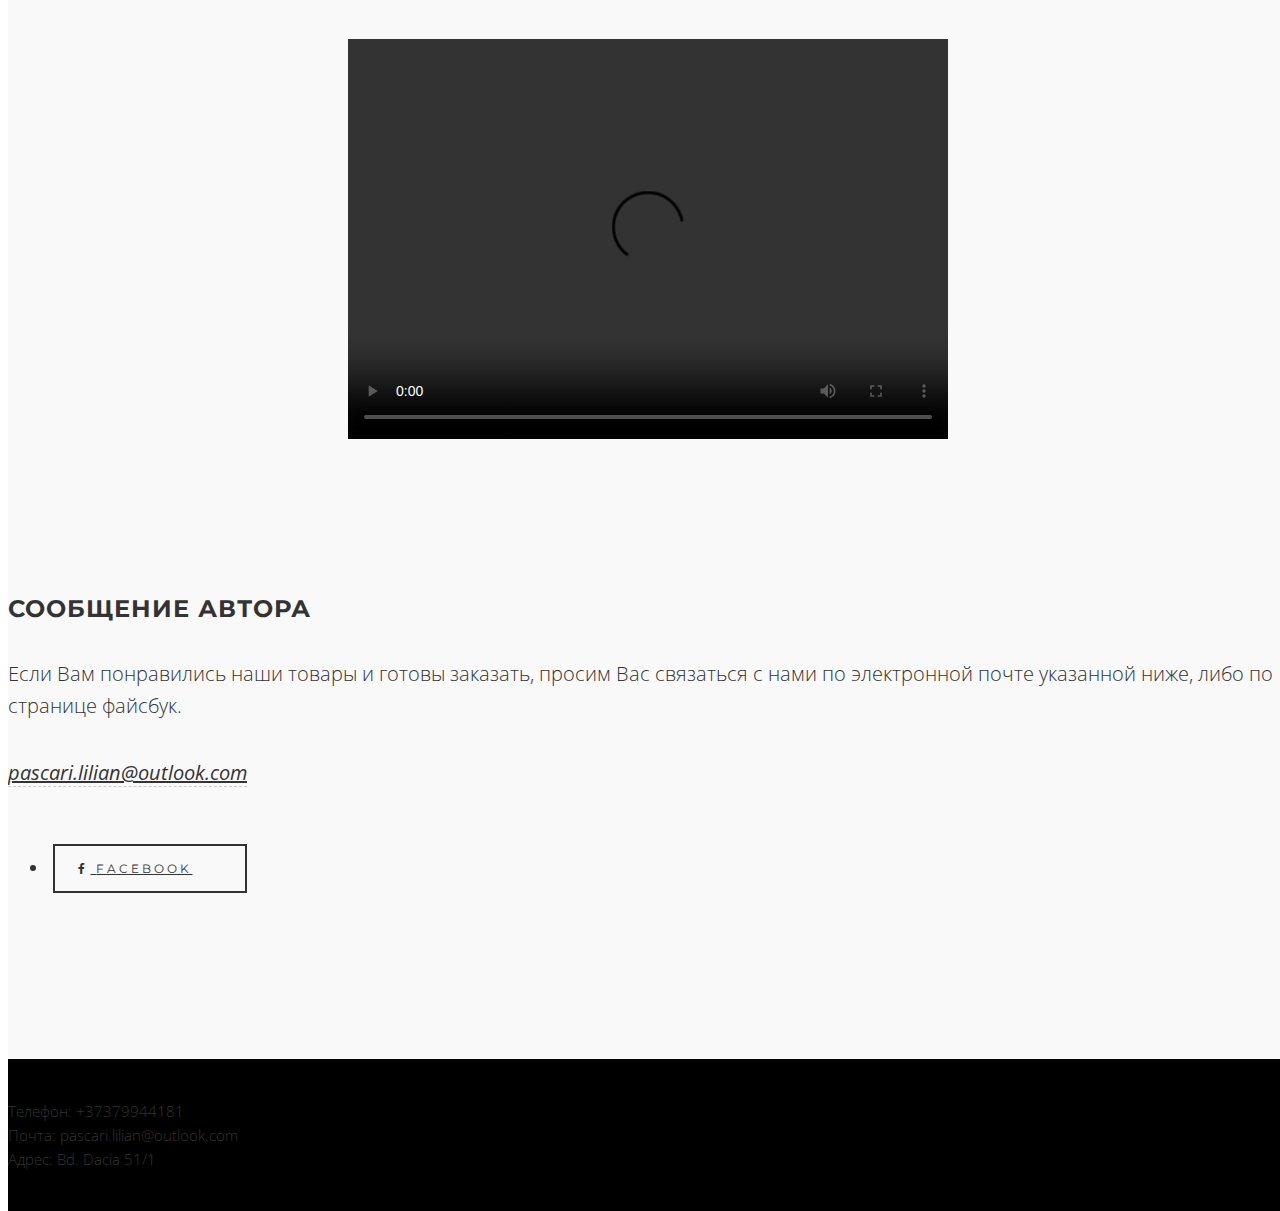
==== commit 04aca944: "Update index.html" ====
--- a/index.html
+++ b/index.html
@@ -12,7 +12,7 @@
     <link rel="shortcut icon" href="logo1.ico">
 
     <!-- build:css -->
-    <link rel="stylesheet" href="main.css">
+    <link rel="stylesheet" href="maDin.css">
     <!-- endbuild -->
 
     <link href="https://fonts.googleapis.com/css?family=Montserrat:400,400i,700,700i|Open+Sans:300,300i,400,400i,700,700i" rel="stylesheet">
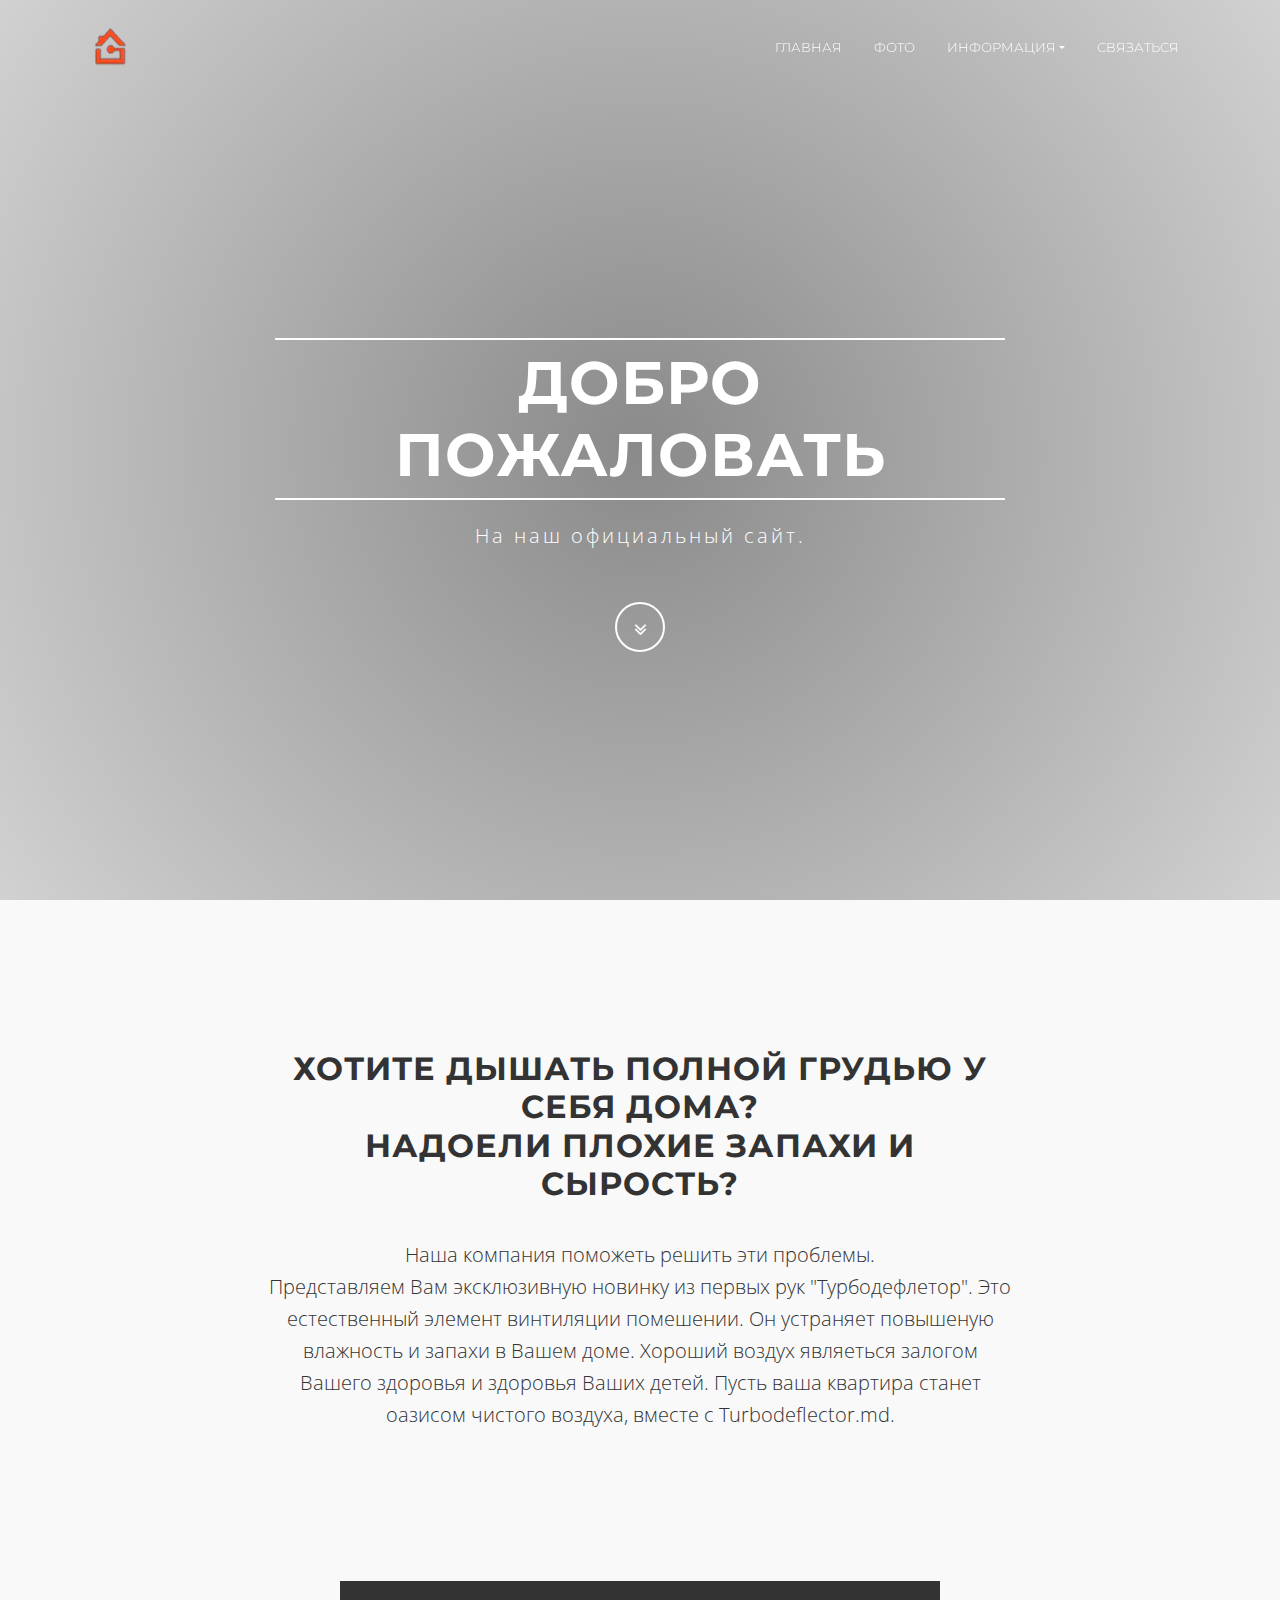
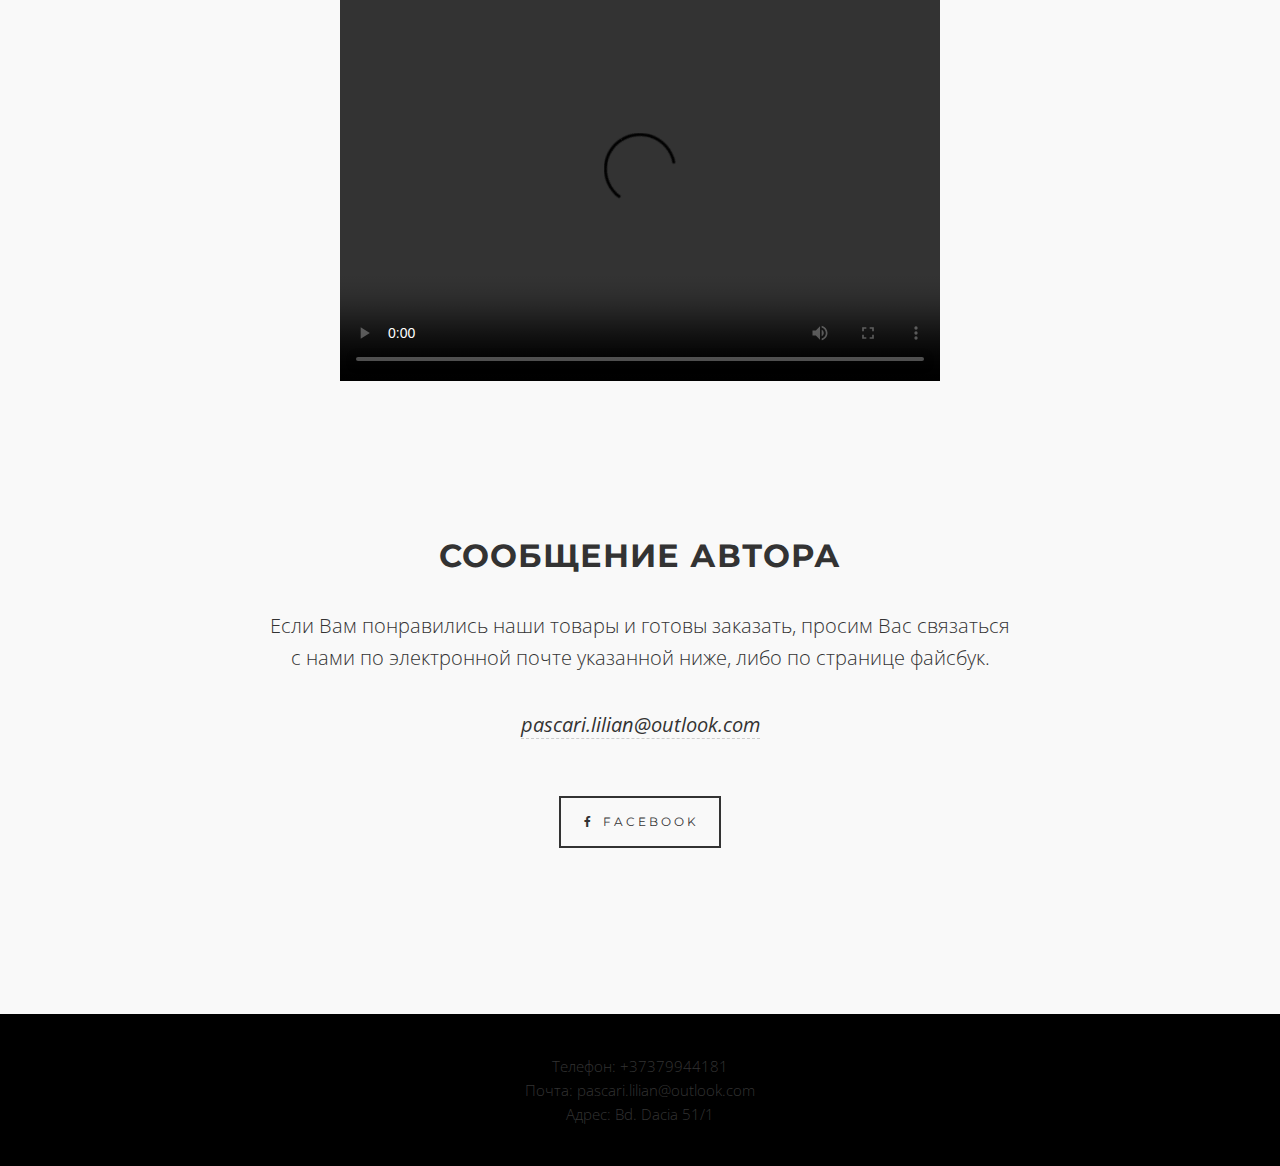
==== commit 8102e6fa: "Update index.html" ====
--- a/index.html
+++ b/index.html
@@ -12,7 +12,7 @@
     <link rel="shortcut icon" href="logo1.ico">
 
     <!-- build:css -->
-    <link rel="stylesheet" href="maDin.css">
+    <link rel="stylesheet" href="main.css">
     <!-- endbuild -->
 
     <link href="https://fonts.googleapis.com/css?family=Montserrat:400,400i,700,700i|Open+Sans:300,300i,400,400i,700,700i" rel="stylesheet">
